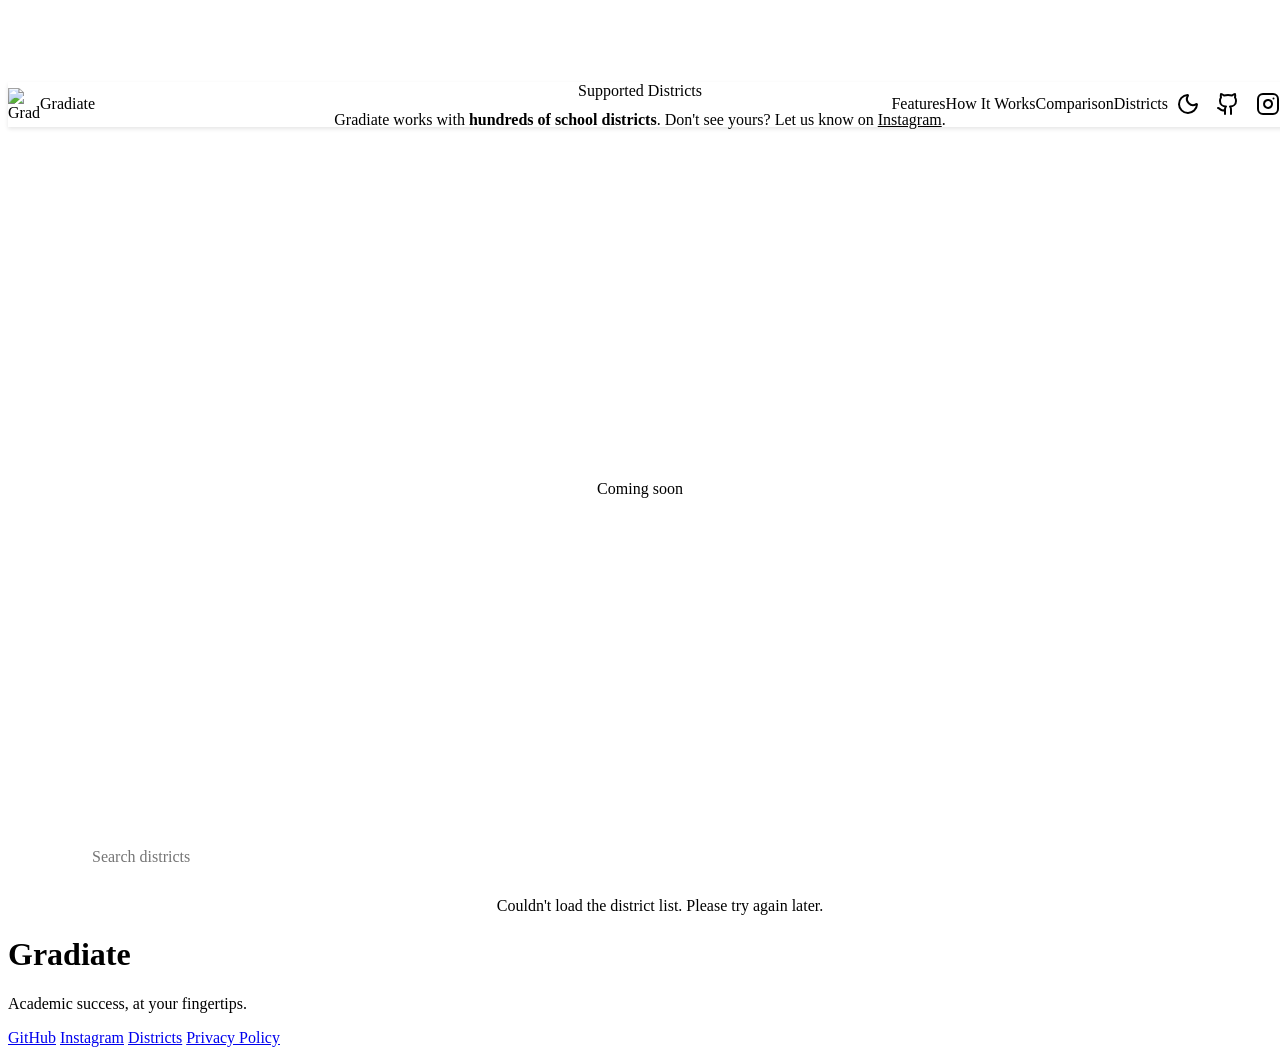
==== districts.html @ 1f0be995 "added districts page" ====
<!DOCTYPE html>
<html lang="en">

<head>
  <meta charset="UTF-8" />
  <meta name="viewport" content="width=device-width, initial-scale=1.0" />
  <title>Gradiate - Supported Districts</title>
  <meta name="description" content="Every school district Gradiate supports." />
  <!-- Core Styles -->
  <link rel="stylesheet" href="styles/variables.css" />
  <link rel="stylesheet" href="styles/base.css" />
  <!-- Component Styles -->
  <link rel="stylesheet" href="styles/navigation.css" />
  <link rel="stylesheet" href="styles/districts.css" />
  <link rel="stylesheet" href="styles/footer.css" />
  <!-- External Libraries -->
  <script src="scripts/main.js"></script>
  <script src="https://cdn.jsdelivr.net/npm/topojson-client@3/dist/topojson-client.min.js"></script>
  <script src="scripts/districts.js"></script>
  <script src="https://cdn.jsdelivr.net/npm/lucide@latest/dist/umd/lucide.min.js"></script>
  <link rel="shortcut icon" href="images/logo-rounded.png" type="image/x-icon" />
</head>

<body>
  <div class="container">
    <nav class="navbar">
      <div class="navbar__container">
        <a href="index.html" class="logo">
          <img src="images/logo-rounded.png" alt="Gradiate Logo" class="logo__image" />
          <h1 class="logo__text">Gradiate</h1>
        </a>
        <div class="nav-links">
          <a href="index.html#features" class="nav-links__link">Features</a>
          <a href="index.html#how-it-works" class="nav-links__link">How It Works</a>
          <a href="index.html#comparison" class="nav-links__link">Comparison</a>
          <a href="districts.html" class="nav-links__link">Districts</a>
          <div class="nav-buttons">
            <button id="theme-toggle" class="nav-button">
              <svg xmlns="http://www.w3.org/2000/svg" class="icon-sun" width="24" height="24" viewBox="0 0 24 24" fill="none" stroke="currentColor" stroke-width="2" stroke-linecap="round" stroke-linejoin="round" class="lucide lucide-sun-icon lucide-sun"><circle cx="12" cy="12" r="4"/><path d="M12 2v2"/><path d="M12 20v2"/><path d="m4.93 4.93 1.41 1.41"/><path d="m17.66 17.66 1.41 1.41"/><path d="M2 12h2"/><path d="M20 12h2"/><path d="m6.34 17.66-1.41 1.41"/><path d="m19.07 4.93-1.41 1.41"/></svg>
              <svg xmlns="http://www.w3.org/2000/svg" class="icon-moon" width="24" height="24" viewBox="0 0 24 24" fill="none" stroke="currentColor" stroke-width="2" stroke-linecap="round" stroke-linejoin="round" class="lucide lucide-moon-icon lucide-moon"><path d="M20.985 12.486a9 9 0 1 1-9.473-9.472c.405-.022.617.46.402.803a6 6 0 0 0 8.268 8.268c.344-.215.825-.004.803.401"/></svg>
            </button>
            <a href="https://github.com/ruskcoder/" class="nav-button" title="github" target="_blank">
              <svg xmlns="http://www.w3.org/2000/svg" width="24" height="24" viewBox="0 0 24 24" fill="none" stroke="currentColor" stroke-width="2" stroke-linecap="round" stroke-linejoin="round" class="lucide lucide-github-icon lucide-github"><path d="M15 22v-4a4.8 4.8 0 0 0-1-3.5c3 0 6-2 6-5.5.08-1.25-.27-2.48-1-3.5.28-1.15.28-2.35 0-3.5 0 0-1 0-3 1.5-2.64-.5-5.36-.5-8 0C6 2 5 2 5 2c-.3 1.15-.3 2.35 0 3.5A5.403 5.403 0 0 0 4 9c0 3.5 3 5.5 6 5.5-.39.49-.68 1.05-.85 1.65-.17.6-.22 1.23-.15 1.85v4"/><path d="M9 18c-4.51 2-5-2-7-2"/></svg>
            </a>
            <a href="https://www.instagram.com/gradexis.app/" class="nav-button" title="instagram" target="_blank">
              <svg xmlns="http://www.w3.org/2000/svg" width="24" height="24" viewBox="0 0 24 24" fill="none" stroke="currentColor" stroke-width="2" stroke-linecap="round" stroke-linejoin="round" class="lucide lucide-instagram-icon lucide-instagram"><rect width="20" height="20" x="2" y="2" rx="5" ry="5"/><path d="M16 11.37A4 4 0 1 1 12.63 8 4 4 0 0 1 16 11.37z"/><line x1="17.5" x2="17.51" y1="6.5" y2="6.5"/></svg>
            </a>
          </div>
        </div>
      </div>
    </nav>

    <main class="districts">
      <header class="districts__header">
        <h1 class="districts__heading">Supported Districts</h1>
        <p class="districts__subheading">
          Gradiate works with <strong><span id="district-count">hundreds of</span> school districts</strong>.
          Don't see yours? Let us know on
          <a href="https://www.instagram.com/gradiate.app/" target="_blank">Instagram</a>.
        </p>
      </header>

      <!-- Choropleth placeholder: per-state data isn't available yet, so every state is drawn gray. -->
      <section class="districts-map" aria-label="Map of districts by state">
        <svg class="districts-map__svg" id="districts-map" viewBox="0 0 975 610" role="img"
          aria-label="Map of the United States. District counts by state are coming soon."></svg>
        <div class="districts-map__overlay">
          <span class="districts-map__badge"><i data-lucide="map"></i> Coming soon</span>
        </div>
      </section>

      <section class="districts-list" aria-label="All supported districts">
        <div class="districts-list__toolbar">
          <label class="districts-search">
            <i data-lucide="search"></i>
            <input type="search" id="district-search" class="districts-search__input"
              placeholder="Search districts" autocomplete="off" aria-label="Search districts" />
          </label>
          <span class="districts-list__results" id="district-results" aria-live="polite"></span>
        </div>

        <ul class="districts-list__grid" id="district-list">
          <li class="districts-list__status">Loading districts…</li>
        </ul>
      </section>
    </main>

    <footer class="footer">
      <div class="footer__content">
        <h1 class="footer__brand">Gradiate</h1>
        <p class="footer__tagline">Academic success, at your fingertips.</p>
      </div>
      <div class="footer__links">
        <a href="https://github.com/ruskcoder/gradiate" class="footer__link">GitHub</a>
        <a href="https://www.instagram.com/gradiate.app/" class="footer__link">Instagram</a>
        <a href="/districts.html" class="footer__link">Districts</a>
        <a href="/privacy-policy.html" class="footer__link">Privacy Policy</a>
      </div>
    </footer>
  </div>
</body>

</html>
---- styles/navigation.css ----
/* ============================================
   NAVIGATION STYLES
   ============================================ */

.navbar {
  width: 100%;
  position: fixed;
  z-index: var(--z-index-fixed);
  border-top: 7px solid var(--theme-primary);
}

.navbar__container {
  padding: var(--spacing-md);
  width: 100%;
  display: flex;
  justify-content: space-between;
  align-items: center;
  background-color: var(--background-page);
  box-shadow: 0 2px 4px rgba(0, 0, 0, 0.1);
}

/* ============================================
   LOGO
   ============================================ */

.logo {
  display: flex;
  align-items: center;
  gap: var(--spacing-sm);
  text-decoration: none;
  color: inherit;
}

.logo__image {
  width: 2rem;
  height: 2rem;
  color: var(--color-blue-600);
}

.logo__text {
  font-size: var(--font-size-2xl);
  font-weight: var(--font-weight-bold);
}

/* ============================================
   NAV LINKS
   ============================================ */

.nav-links {
  display: flex;
  align-items: center;
  gap: var(--spacing-lg);
}

.nav-links__link {
  text-decoration: none;
  background: none;
  border: none;
  color: var(--color-text-secondary);
  cursor: pointer;
  font-size: var(--font-size-base);
  transition: color var(--transition-base);
}

.nav-links__link:hover {
  color: var(--theme-secondary);
}

@media (max-width: 800px) {
  .nav-links__link {
    display: none;
  }
}

/* ============================================
   NAV BUTTONS (THEME TOGGLE, SOCIAL)
   ============================================ */

.nav-buttons {
  display: flex;
  align-items: center;
  gap: var(--spacing-sm);
}

.nav-button {
  text-decoration: none;
  background: none;
  border: none;
  cursor: pointer;
  border-radius: var(--border-radius-sm);
  background-color: var(--color-surface-secondary);
  color: var(--color-text-primary);
  height: 2.5rem;
  width: 2.5rem;
  display: flex;
  align-items: center;
  justify-content: center;
  transition: background-color var(--transition-base);
}

.nav-button svg {
  width: 1.5rem;
  height: 1.5rem;
}

@media (max-width: 550px) {
  .nav-buttons {
    gap: var(--spacing-xs);
  }

  .nav-button {
    height: 2rem;
    width: 2rem;
  }

  .nav-button svg {
    width: 1.125rem;
    height: 1.125rem;
  }
}

.nav-button:hover {
  background-color: var(--color-surface-tertiary);
}

.nav-button--dark-mode {
  color: var(--color-surface-secondary);
  background-color: var(--color-dark-gray);
}

.nav-button--dark-mode:hover {
  background-color: var(--color-surface-tertiary);
}

/* ============================================
   THEME TOGGLE ICON VISIBILITY
   ============================================ */

.icon-sun {
  display: none;
}

.icon-moon {
  display: block;
}

.dark .icon-sun {
  display: block;
}

.dark .icon-moon {
  display: none;
}
---- styles/districts.css ----
/* ============================================
   DISTRICTS PAGE
   ============================================ */

.districts {
  margin-top: 82px;
  padding: var(--spacing-2xl) var(--spacing-md) var(--spacing-3xl);
  max-width: 1100px;
  margin-left: auto;
  margin-right: auto;
  min-height: 80vh;
}

.districts__header {
  text-align: center;
  margin-bottom: var(--spacing-xl);
}

.districts__heading {
  font-size: var(--font-size-4xl);
  font-weight: var(--font-weight-bold);
  line-height: var(--line-height-tight);
}

.districts__subheading {
  margin-top: var(--spacing-sm);
  font-size: var(--font-size-lg);
  line-height: var(--line-height-relaxed);
  color: var(--text-color-secondary);
}

.districts__subheading strong {
  color: var(--theme-secondary);
}

.districts__subheading a {
  color: var(--theme-secondary);
}

/* ============================================
   MAP (placeholder)
   ============================================ */

.districts-map {
  position: relative;
  background: var(--component-bg-secondary);
  border-radius: var(--border-radius-xl);
  padding: var(--spacing-lg);
  margin-bottom: var(--spacing-2xl);
}

.districts-map__svg {
  display: block;
  width: 100%;
  height: auto;
  aspect-ratio: 975 / 610;
}

.districts-map__state {
  fill: var(--color-surface-quaternary);
  transition: fill var(--transition-base);
}

.districts-map__state:hover {
  fill: var(--color-text-quaternary);
}

.districts-map__borders {
  fill: none;
  stroke: var(--component-bg-secondary);
  stroke-width: 1;
  stroke-linejoin: round;
  pointer-events: none;
}

.districts-map__overlay {
  position: absolute;
  inset: 0;
  display: flex;
  flex-direction: column;
  align-items: center;
  justify-content: center;
  gap: var(--spacing-sm);
  text-align: center;
  pointer-events: none;
}

.districts-map__badge {
  display: inline-flex;
  align-items: center;
  gap: var(--spacing-sm);
  padding: var(--spacing-sm) var(--spacing-lg);
  border-radius: var(--border-radius-full);
  background: var(--theme-secondary);
  color: var(--color-white);
  font-size: var(--font-size-xl);
  font-weight: var(--font-weight-bold);
}

.districts-map__badge svg {
  width: 1.25em;
  height: 1.25em;
}

.districts-map__note {
  padding: var(--spacing-xs) var(--spacing-md);
  border-radius: var(--border-radius-full);
  background: var(--background-page);
  color: var(--text-color-secondary);
  font-size: var(--font-size-sm);
}

/* ============================================
   LIST
   ============================================ */

.districts-list__toolbar {
  display: flex;
  align-items: center;
  gap: var(--spacing-md);
  margin-bottom: var(--spacing-lg);
}

.districts-search {
  flex: 1;
  display: flex;
  align-items: center;
  gap: var(--spacing-sm);
  padding: 0 var(--spacing-md);
  height: 3rem;
  border: 3px solid var(--theme-primary);
  border-radius: var(--border-radius-lg);
  color: var(--text-color-tertiary);
  transition: border-color var(--transition-base);
}

.districts-search:focus-within {
  border-color: var(--theme-secondary);
}

.districts-search svg {
  width: 1.25rem;
  height: 1.25rem;
  flex-shrink: 0;
}

.districts-search__input {
  flex: 1;
  min-width: 0;
  border: none;
  outline: none;
  background: none;
  font: inherit;
  font-size: var(--font-size-base);
  color: var(--text-color);
}

.districts-list__results {
  font-size: var(--font-size-sm);
  color: var(--text-color-tertiary);
  font-variant-numeric: tabular-nums;
  white-space: nowrap;
}

.districts-list__grid {
  list-style: none;
  display: grid;
  grid-template-columns: repeat(auto-fill, minmax(min(100%, 300px), 1fr));
  gap: var(--spacing-md);
}

.districts-list__status {
  grid-column: 1 / -1;
  padding: var(--spacing-2xl) 0;
  text-align: center;
  color: var(--text-color-tertiary);
}

.district-card {
  display: flex;
  flex-direction: column;
  gap: var(--spacing-sm);
  padding: var(--spacing-md) var(--spacing-lg);
  background: var(--component-bg-secondary);
  border-radius: var(--border-radius-md);
  min-width: 0;
}

.district-card[hidden],
.districts-list__status[hidden] {
  display: none;
}

.district-card__name {
  font-weight: var(--font-weight-semibold);
  line-height: var(--line-height-tight);
}

.district-card__tags {
  display: flex;
  flex-wrap: wrap;
  gap: var(--spacing-xs);
}

.district-card__tag {
  padding: 0.1rem var(--spacing-sm);
  border-radius: var(--border-radius-full);
  background: var(--theme-primary);
  color: var(--text-color);
  font-size: var(--font-size-xs);
  font-weight: var(--font-weight-semibold);
}

.district-card__tag--sso {
  background: var(--component-bg-tertiary);
  color: var(--text-color-secondary);
}

.district-card__link {
  margin-top: auto;
  font-size: var(--font-size-sm);
  color: var(--text-color-tertiary);
  text-decoration: none;
  overflow: hidden;
  text-overflow: ellipsis;
  white-space: nowrap;
}

.district-card__link:hover {
  color: var(--theme-secondary);
  text-decoration: underline;
}

/* ============================================
   RESPONSIVE
   ============================================ */

@media (max-width: 768px) {
  .districts {
    margin-top: 72px;
    padding: var(--spacing-xl) var(--spacing-md);
  }

  .districts__heading {
    font-size: var(--font-size-3xl);
  }

  .districts__subheading {
    font-size: var(--font-size-base);
  }

  .districts-map {
    padding: var(--spacing-sm);
  }

  .districts-map__badge {
    font-size: var(--font-size-base);
    padding: var(--spacing-xs) var(--spacing-md);
  }

  .districts-map__note {
    font-size: var(--font-size-xs);
  }
}
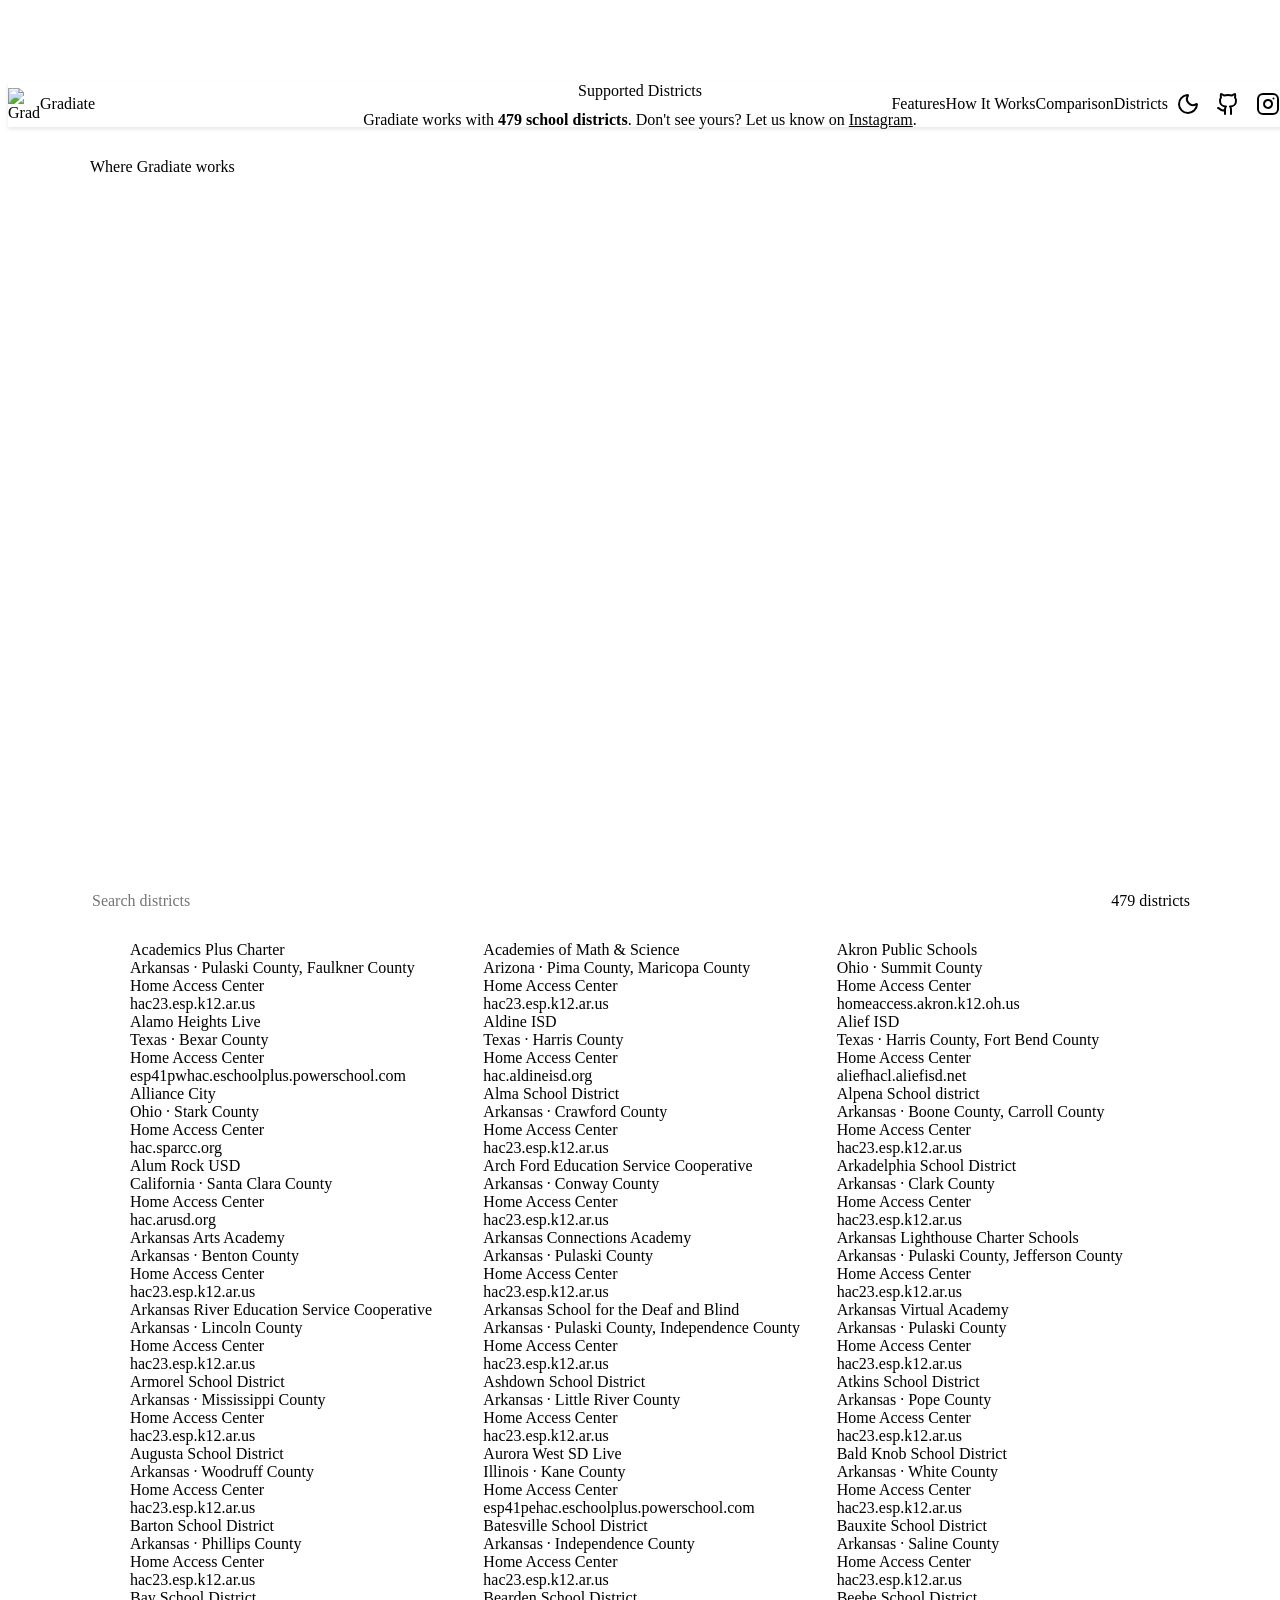
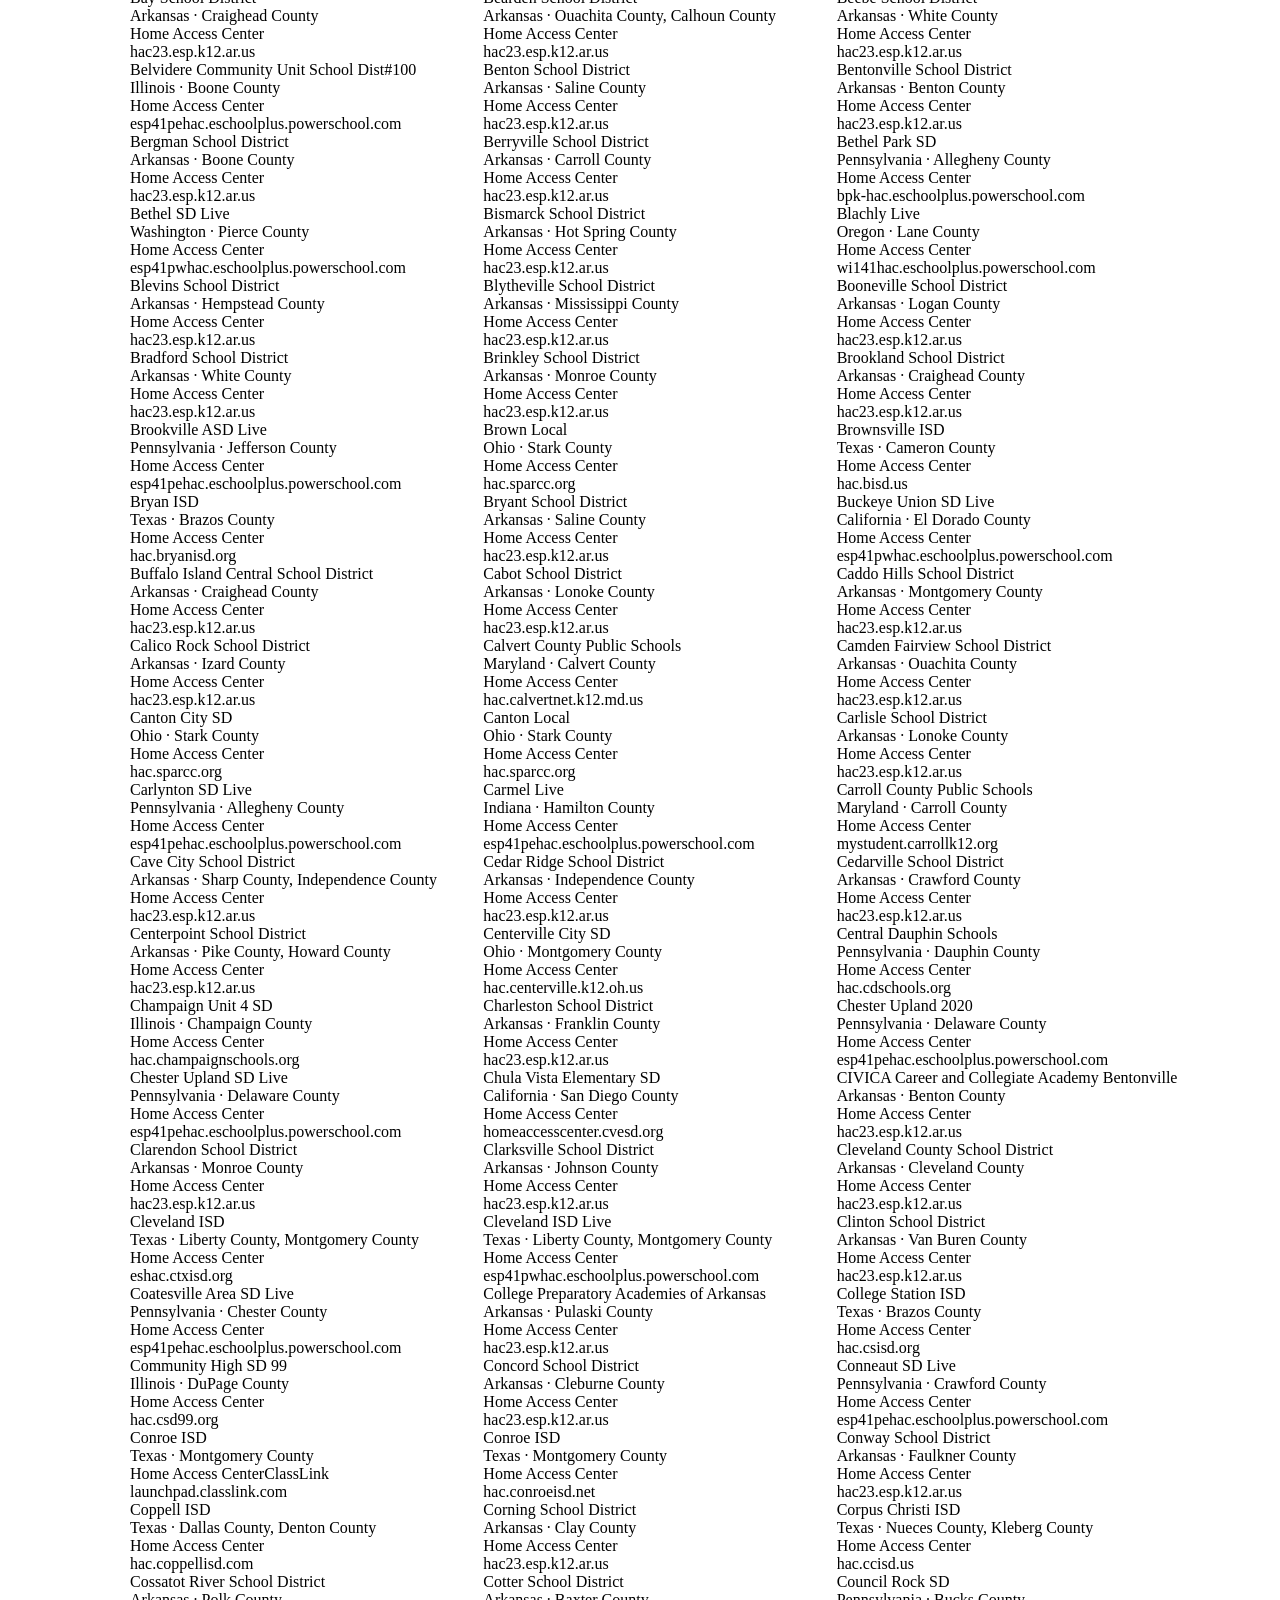
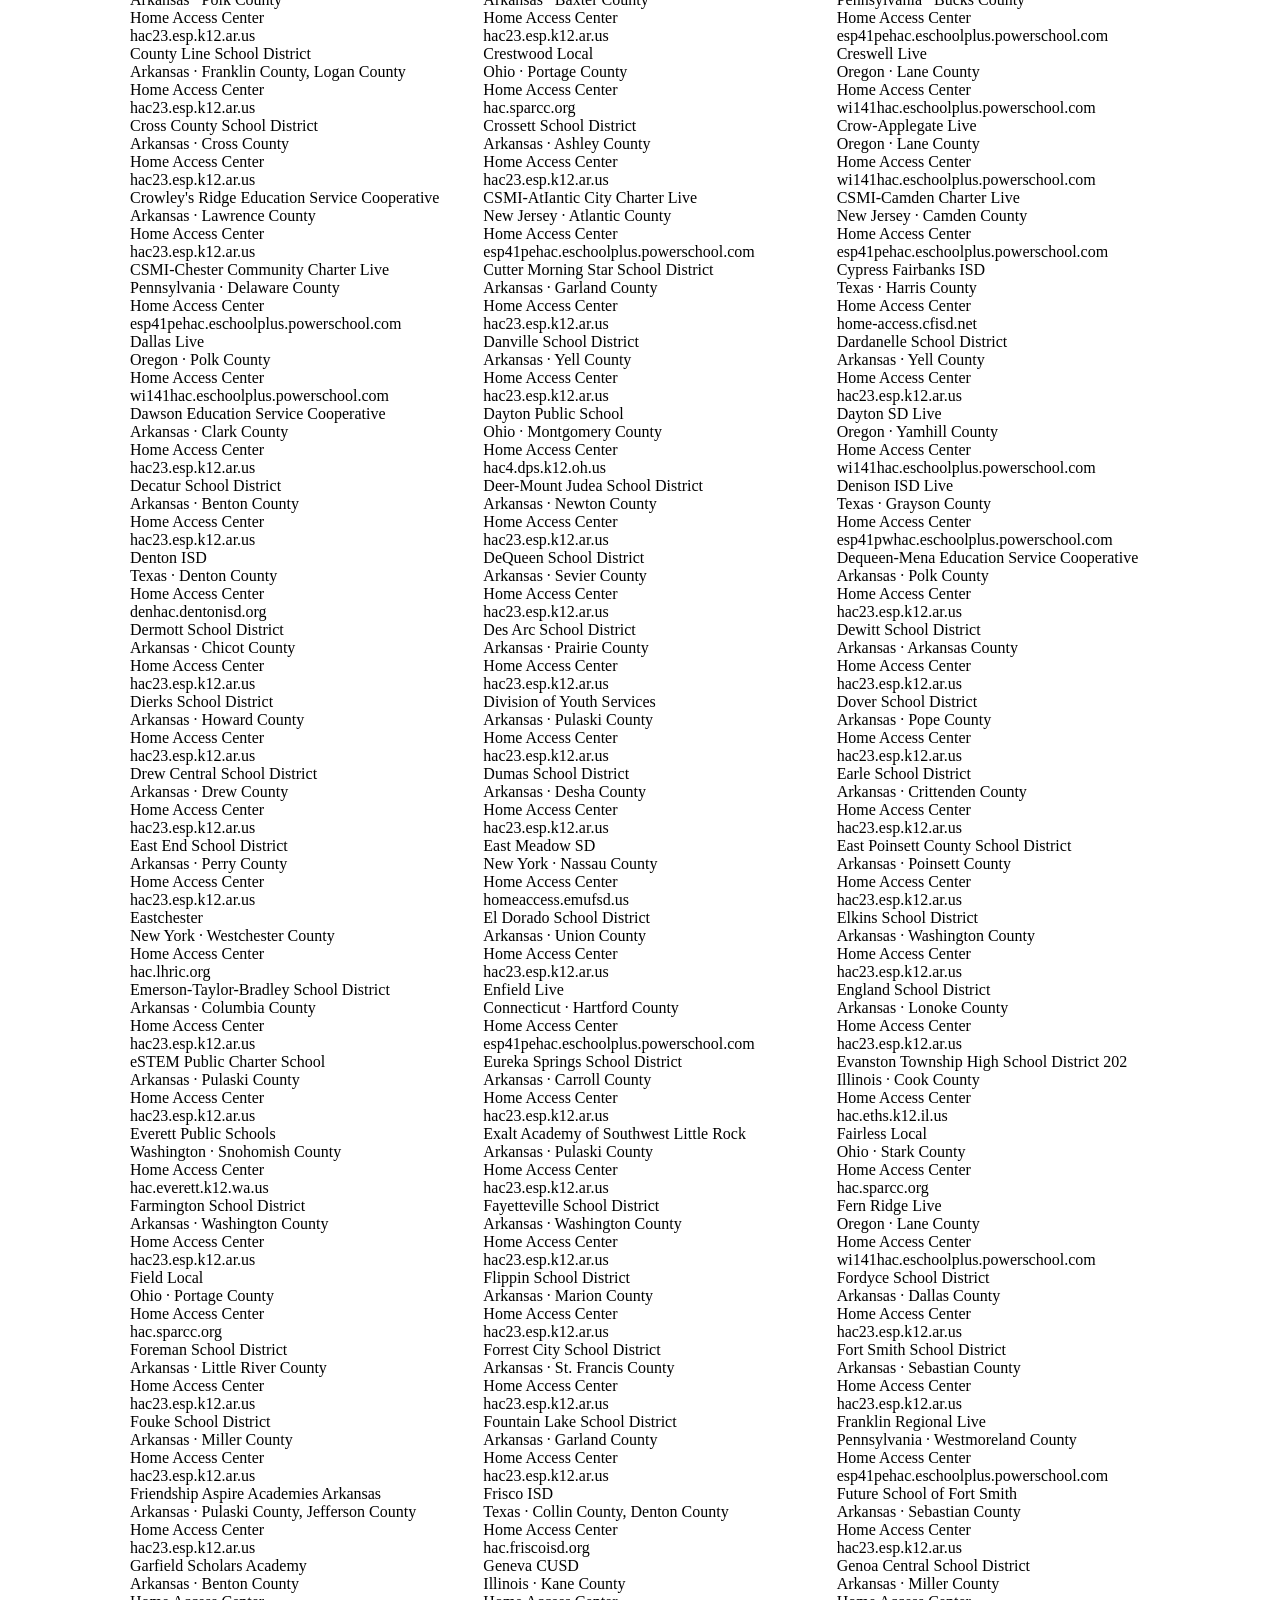
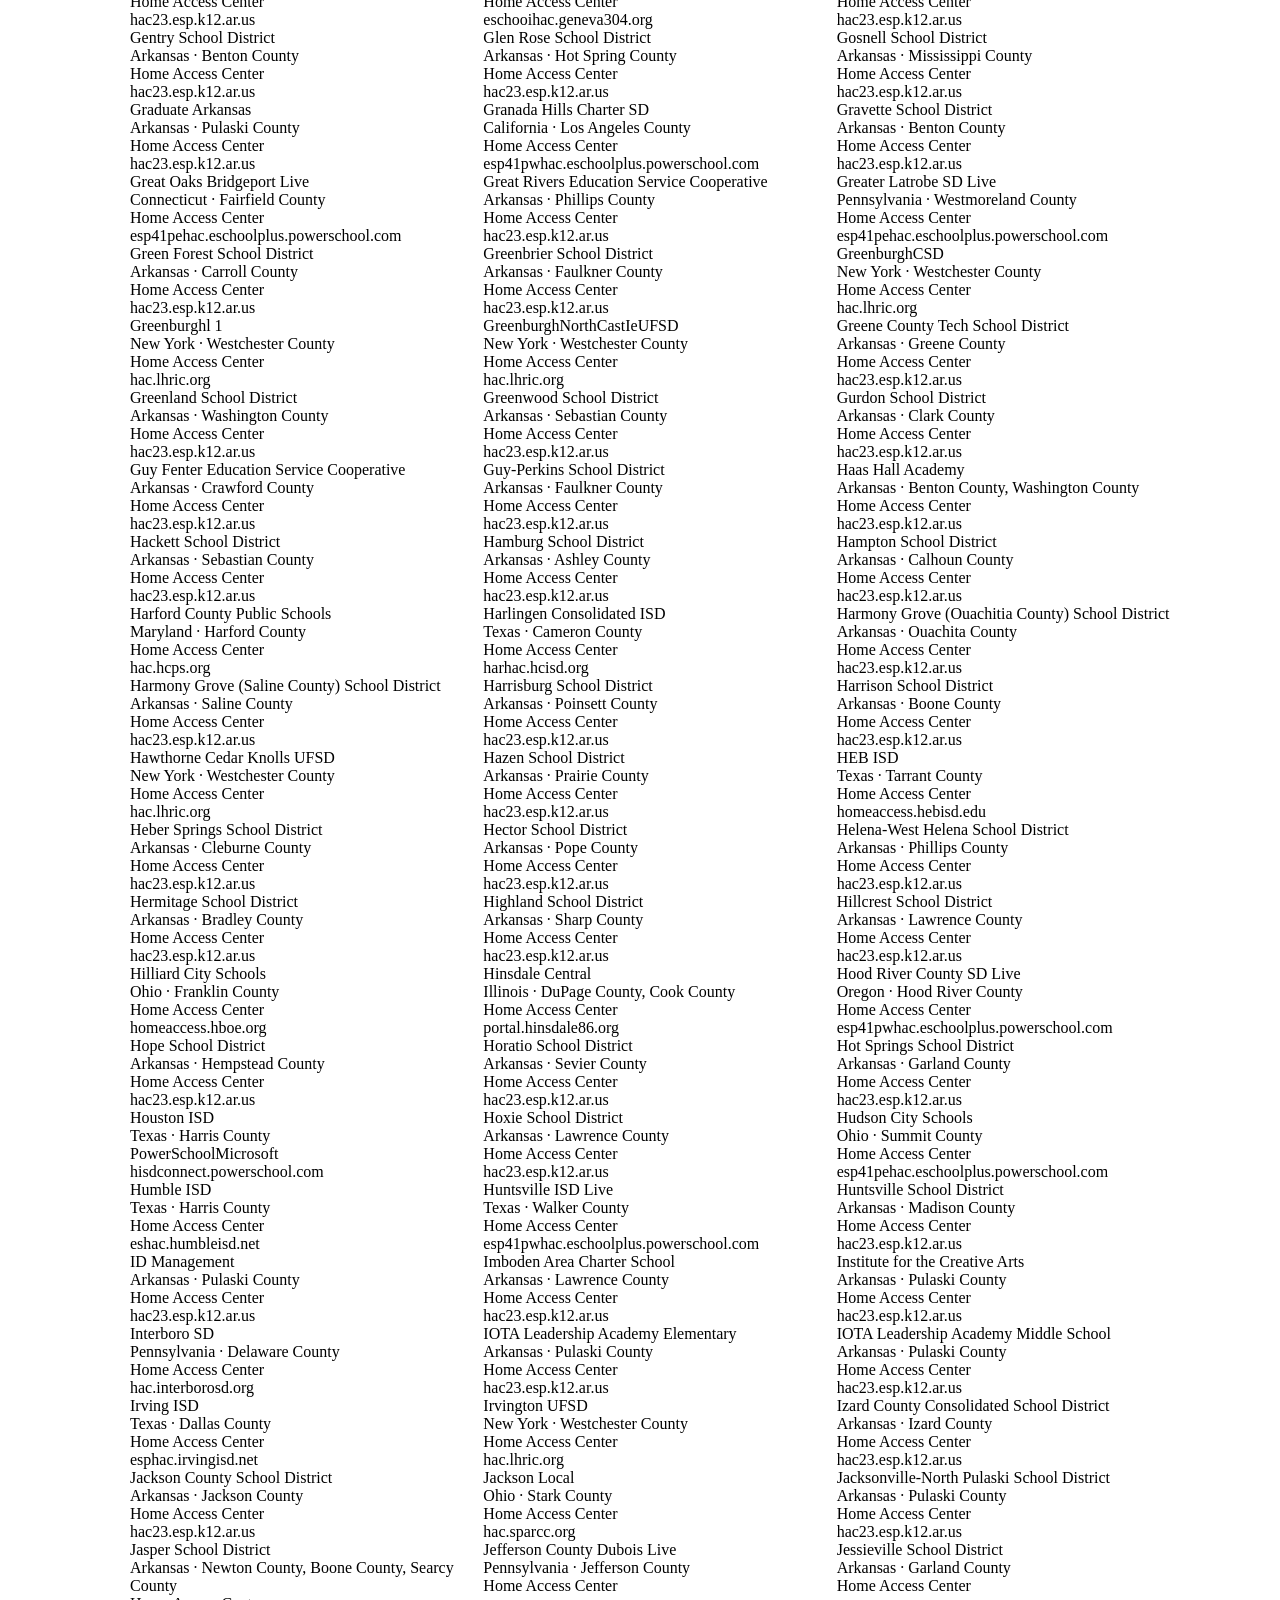
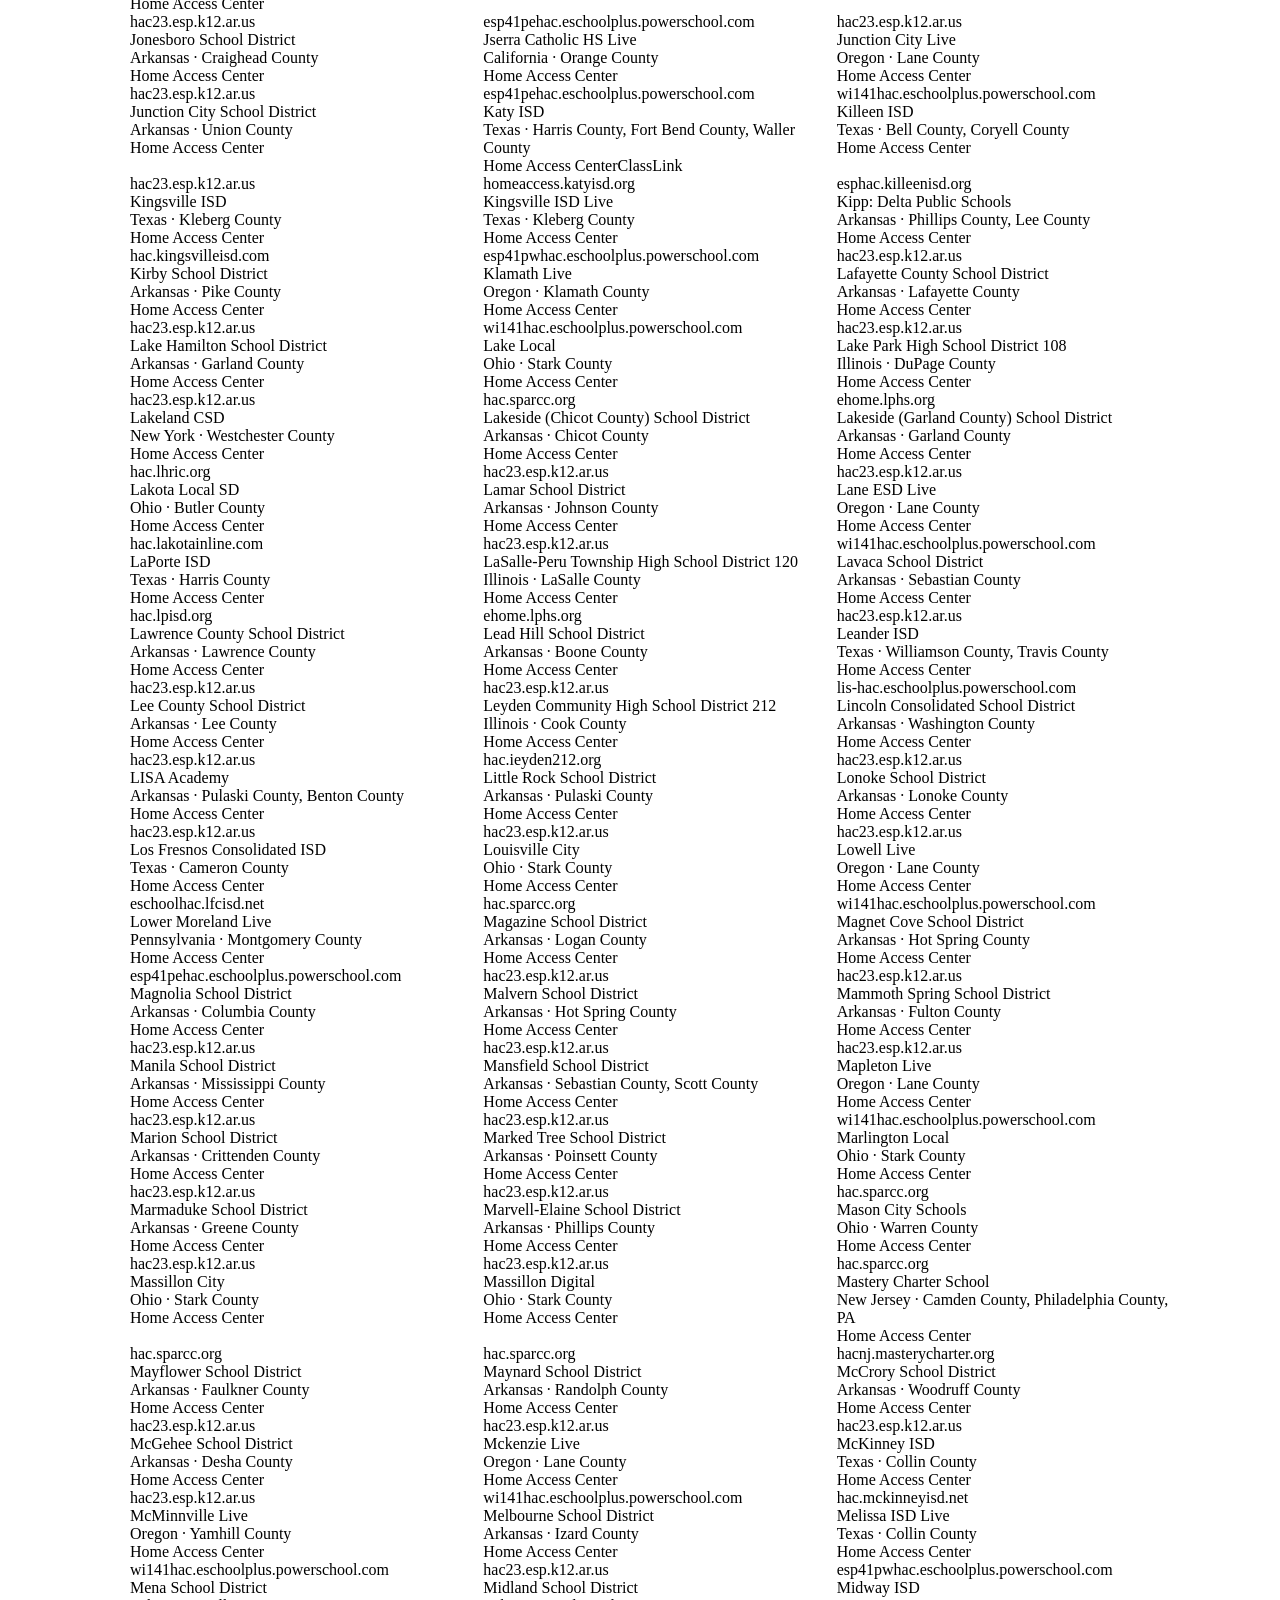
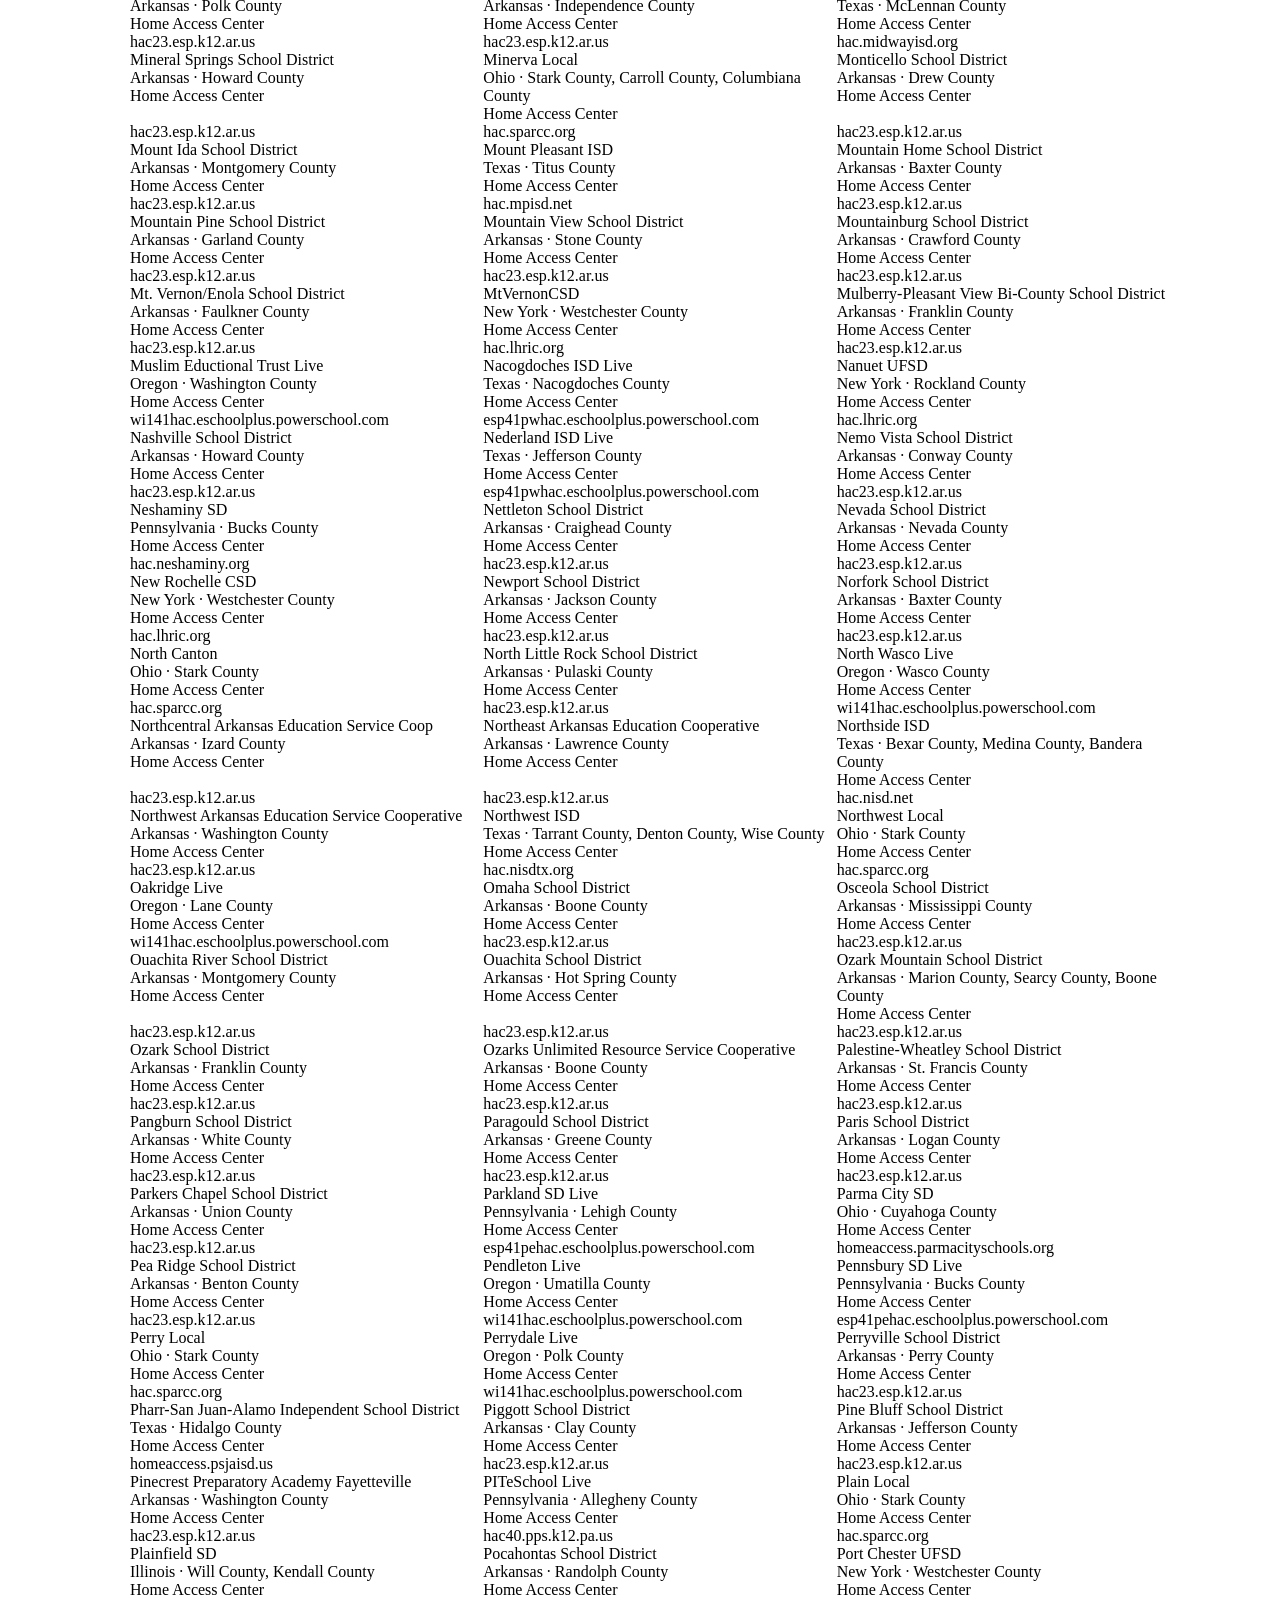
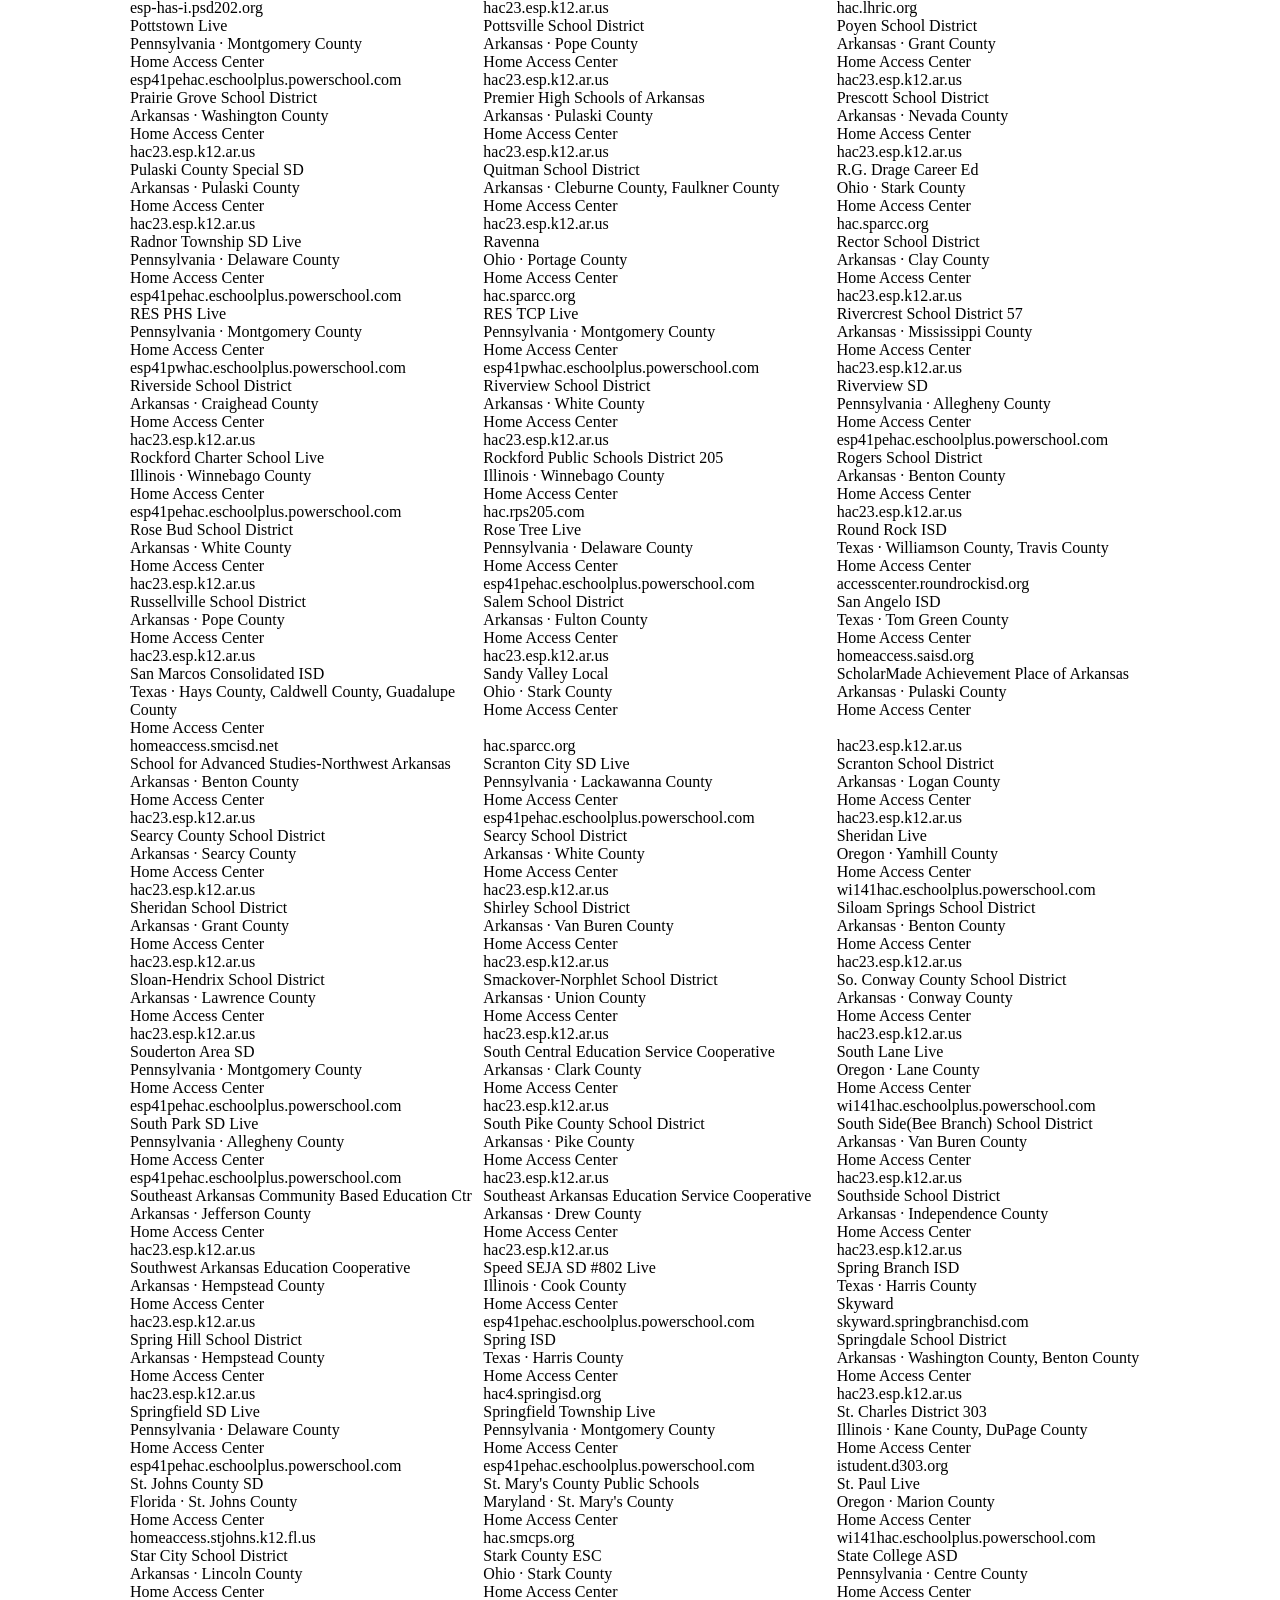
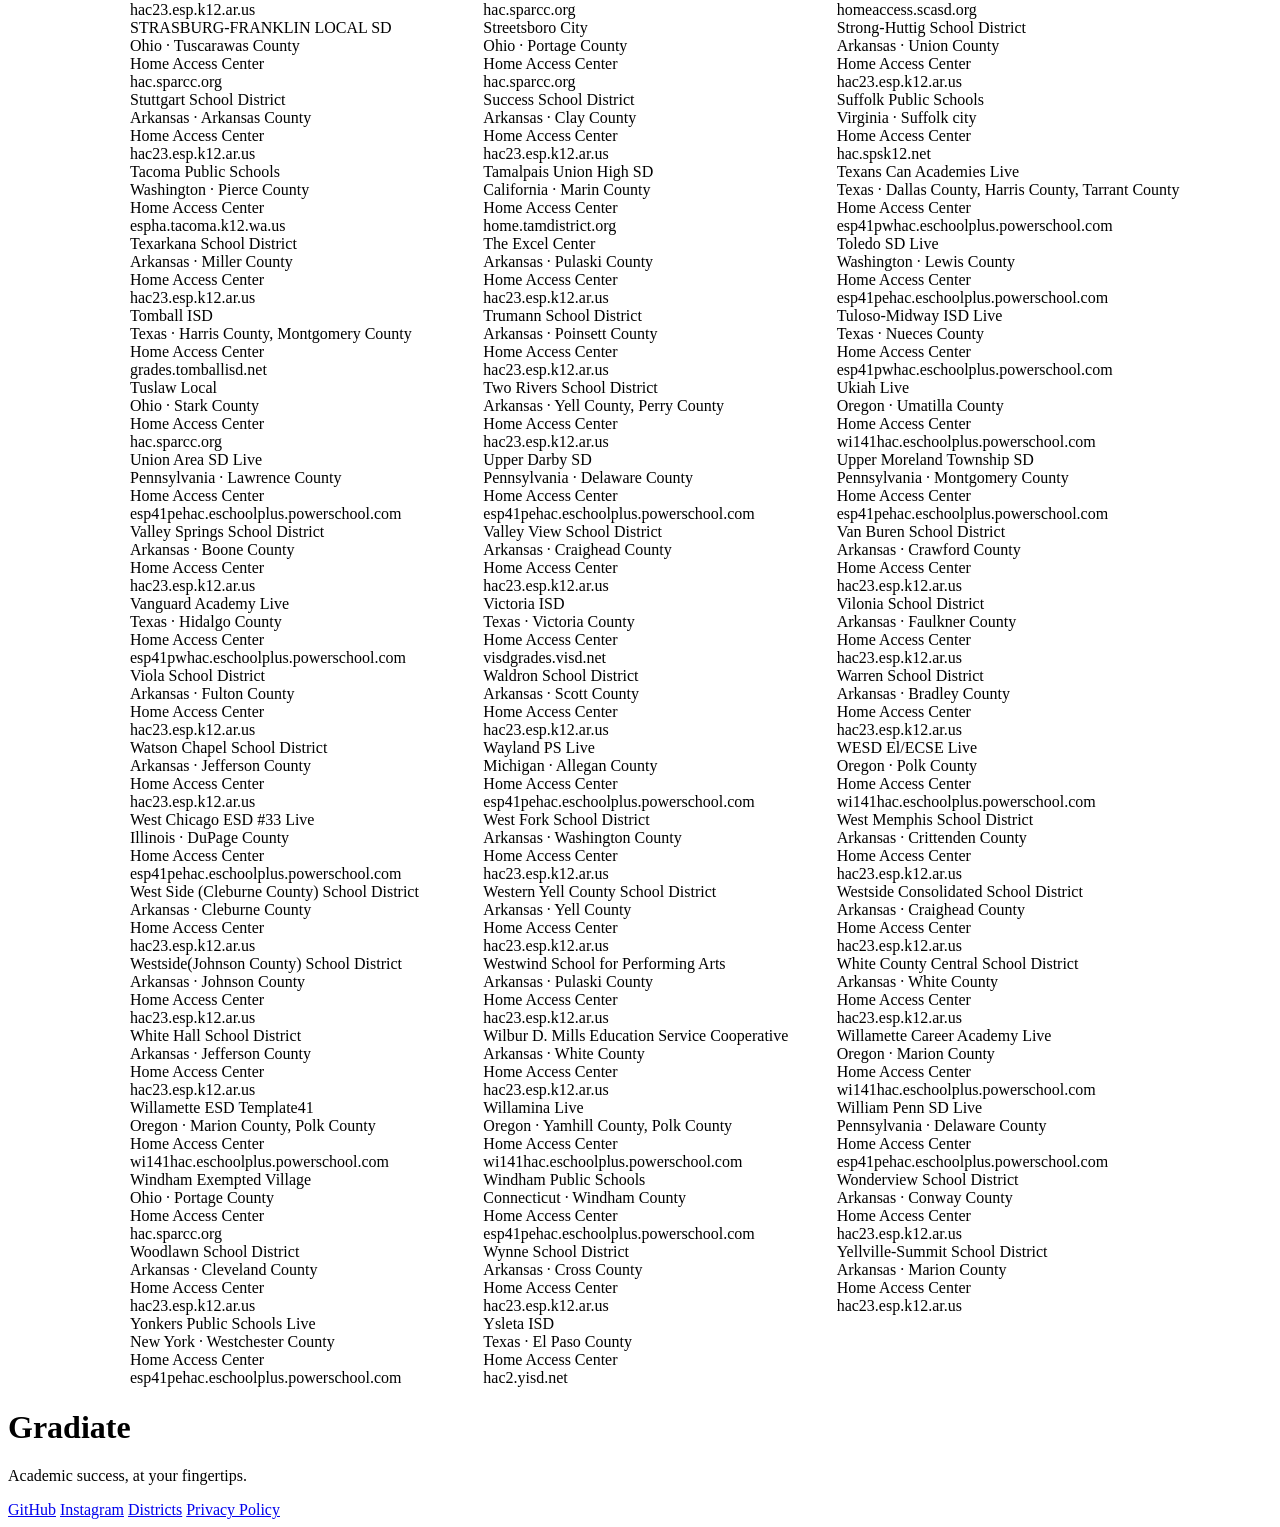
==== commit 31c7c84b: "updated map" ====
--- a/districts.html
+++ b/districts.html
@@ -60,10 +60,16 @@
         </p>
       </header>
 
-      <!-- Choropleth placeholder: per-state data isn't available yet, so every state is drawn gray. -->
-      <section class="districts-map" aria-label="Map of districts by state">
+      <!-- County choropleth. Falls back to gray states + "coming soon" when districts.json has no locations. -->
+      <section class="districts-map" aria-label="Map of supported districts by county">
+        <div class="districts-map__header">
+          <h2 class="districts-map__heading">Where Gradiate works</h2>
+          <span class="districts-map__summary" id="map-summary"></span>
+        </div>
         <svg class="districts-map__svg" id="districts-map" viewBox="0 0 975 610" role="img"
-          aria-label="Map of the United States. District counts by state are coming soon."></svg>
+          aria-label="Map of the United States shaded by how many supported districts serve each county."></svg>
+        <div class="districts-map__legend" id="map-legend"></div>
+        <div class="districts-map__tooltip" id="map-tooltip" hidden></div>
         <div class="districts-map__overlay">
           <span class="districts-map__badge"><i data-lucide="map"></i> Coming soon</span>
         </div>
--- a/styles/districts.css
+++ b/styles/districts.css
@@ -38,10 +38,17 @@
 }
 
 /* ============================================
-   MAP (placeholder)
+   MAP
    ============================================ */
 
 .districts-map {
+  /* County shades, lightest (1 district) to darkest (10+) */
+  --map-1: #cfe6fb;
+  --map-2: #9cd0fb;
+  --map-3: #5aa7e6;
+  --map-4: #3380be;
+  --map-5: #1a4f7c;
+
   position: relative;
   background: var(--component-bg-secondary);
   border-radius: var(--border-radius-xl);
@@ -49,6 +56,34 @@
   margin-bottom: var(--spacing-2xl);
 }
 
+html.dark .districts-map {
+  /* Reversed on dark backgrounds so busier counties glow brighter */
+  --map-1: #1f4566;
+  --map-2: #1e659e;
+  --map-3: #3380be;
+  --map-4: #6fb3ee;
+  --map-5: #b9ddfc;
+}
+
+.districts-map__header {
+  display: flex;
+  flex-wrap: wrap;
+  align-items: baseline;
+  justify-content: space-between;
+  gap: var(--spacing-xs) var(--spacing-md);
+  margin-bottom: var(--spacing-md);
+}
+
+.districts-map__heading {
+  font-size: var(--font-size-xl);
+  font-weight: var(--font-weight-semibold);
+}
+
+.districts-map__summary {
+  font-size: var(--font-size-sm);
+  color: var(--text-color-tertiary);
+}
+
 .districts-map__svg {
   display: block;
   width: 100%;
@@ -57,13 +92,29 @@
 }
 
 .districts-map__state {
+  fill: var(--component-bg-tertiary);
+}
+
+.districts-map--pending .districts-map__state {
   fill: var(--color-surface-quaternary);
-  transition: fill var(--transition-base);
-}
-
-.districts-map__state:hover {
-  fill: var(--color-text-quaternary);
-}
+}
+
+.districts-map__county {
+  stroke: var(--component-bg-secondary);
+  stroke-width: 0.5;
+  cursor: pointer;
+  transition: opacity var(--transition-base);
+}
+
+.districts-map__county:hover {
+  opacity: 0.7;
+}
+
+.districts-map [data-bucket="1"] { fill: var(--map-1); background: var(--map-1); }
+.districts-map [data-bucket="2"] { fill: var(--map-2); background: var(--map-2); }
+.districts-map [data-bucket="3"] { fill: var(--map-3); background: var(--map-3); }
+.districts-map [data-bucket="4"] { fill: var(--map-4); background: var(--map-4); }
+.districts-map [data-bucket="5"] { fill: var(--map-5); background: var(--map-5); }
 
 .districts-map__borders {
   fill: none;
@@ -73,16 +124,77 @@
   pointer-events: none;
 }
 
+.districts-map__legend {
+  display: flex;
+  flex-wrap: wrap;
+  align-items: center;
+  gap: var(--spacing-xs) var(--spacing-md);
+  margin-top: var(--spacing-md);
+  font-size: var(--font-size-sm);
+  color: var(--text-color-secondary);
+}
+
+.districts-map__legend:empty {
+  display: none;
+}
+
+.districts-map__legend-title {
+  font-weight: var(--font-weight-semibold);
+  margin-right: var(--spacing-xs);
+}
+
+.districts-map__legend-item {
+  display: inline-flex;
+  align-items: center;
+  gap: var(--spacing-xs);
+  font-variant-numeric: tabular-nums;
+}
+
+.districts-map__swatch {
+  width: 0.9rem;
+  height: 0.9rem;
+  border-radius: 0.25rem;
+}
+
+.districts-map__tooltip {
+  position: absolute;
+  z-index: 1;
+  transform: translate(-50%, calc(-100% - 12px));
+  display: flex;
+  flex-direction: column;
+  padding: var(--spacing-xs) var(--spacing-sm);
+  border-radius: var(--border-radius-sm);
+  background: var(--background-page);
+  box-shadow: var(--shadow-lg);
+  font-size: var(--font-size-sm);
+  color: var(--text-color-secondary);
+  white-space: nowrap;
+  pointer-events: none;
+}
+
+.districts-map__tooltip[hidden] {
+  display: none;
+}
+
+.districts-map__tooltip strong {
+  color: var(--text-color);
+}
+
+/* "Coming soon" only while districts.json has no location data */
 .districts-map__overlay {
   position: absolute;
   inset: 0;
-  display: flex;
+  display: none;
   flex-direction: column;
   align-items: center;
   justify-content: center;
   gap: var(--spacing-sm);
   text-align: center;
   pointer-events: none;
+}
+
+.districts-map--pending .districts-map__overlay {
+  display: flex;
 }
 
 .districts-map__badge {
@@ -100,14 +212,6 @@
 .districts-map__badge svg {
   width: 1.25em;
   height: 1.25em;
-}
-
-.districts-map__note {
-  padding: var(--spacing-xs) var(--spacing-md);
-  border-radius: var(--border-radius-full);
-  background: var(--background-page);
-  color: var(--text-color-secondary);
-  font-size: var(--font-size-sm);
 }
 
 /* ============================================
@@ -196,6 +300,12 @@
   line-height: var(--line-height-tight);
 }
 
+.district-card__location {
+  margin-top: calc(-1 * var(--spacing-xs));
+  font-size: var(--font-size-sm);
+  color: var(--text-color-secondary);
+}
+
 .district-card__tags {
   display: flex;
   flex-wrap: wrap;
@@ -253,12 +363,16 @@
     padding: var(--spacing-sm);
   }
 
+  .districts-map__heading {
+    font-size: var(--font-size-base);
+  }
+
+  .districts-map__legend {
+    font-size: var(--font-size-xs);
+  }
+
   .districts-map__badge {
     font-size: var(--font-size-base);
     padding: var(--spacing-xs) var(--spacing-md);
   }
-
-  .districts-map__note {
-    font-size: var(--font-size-xs);
-  }
-}
+}
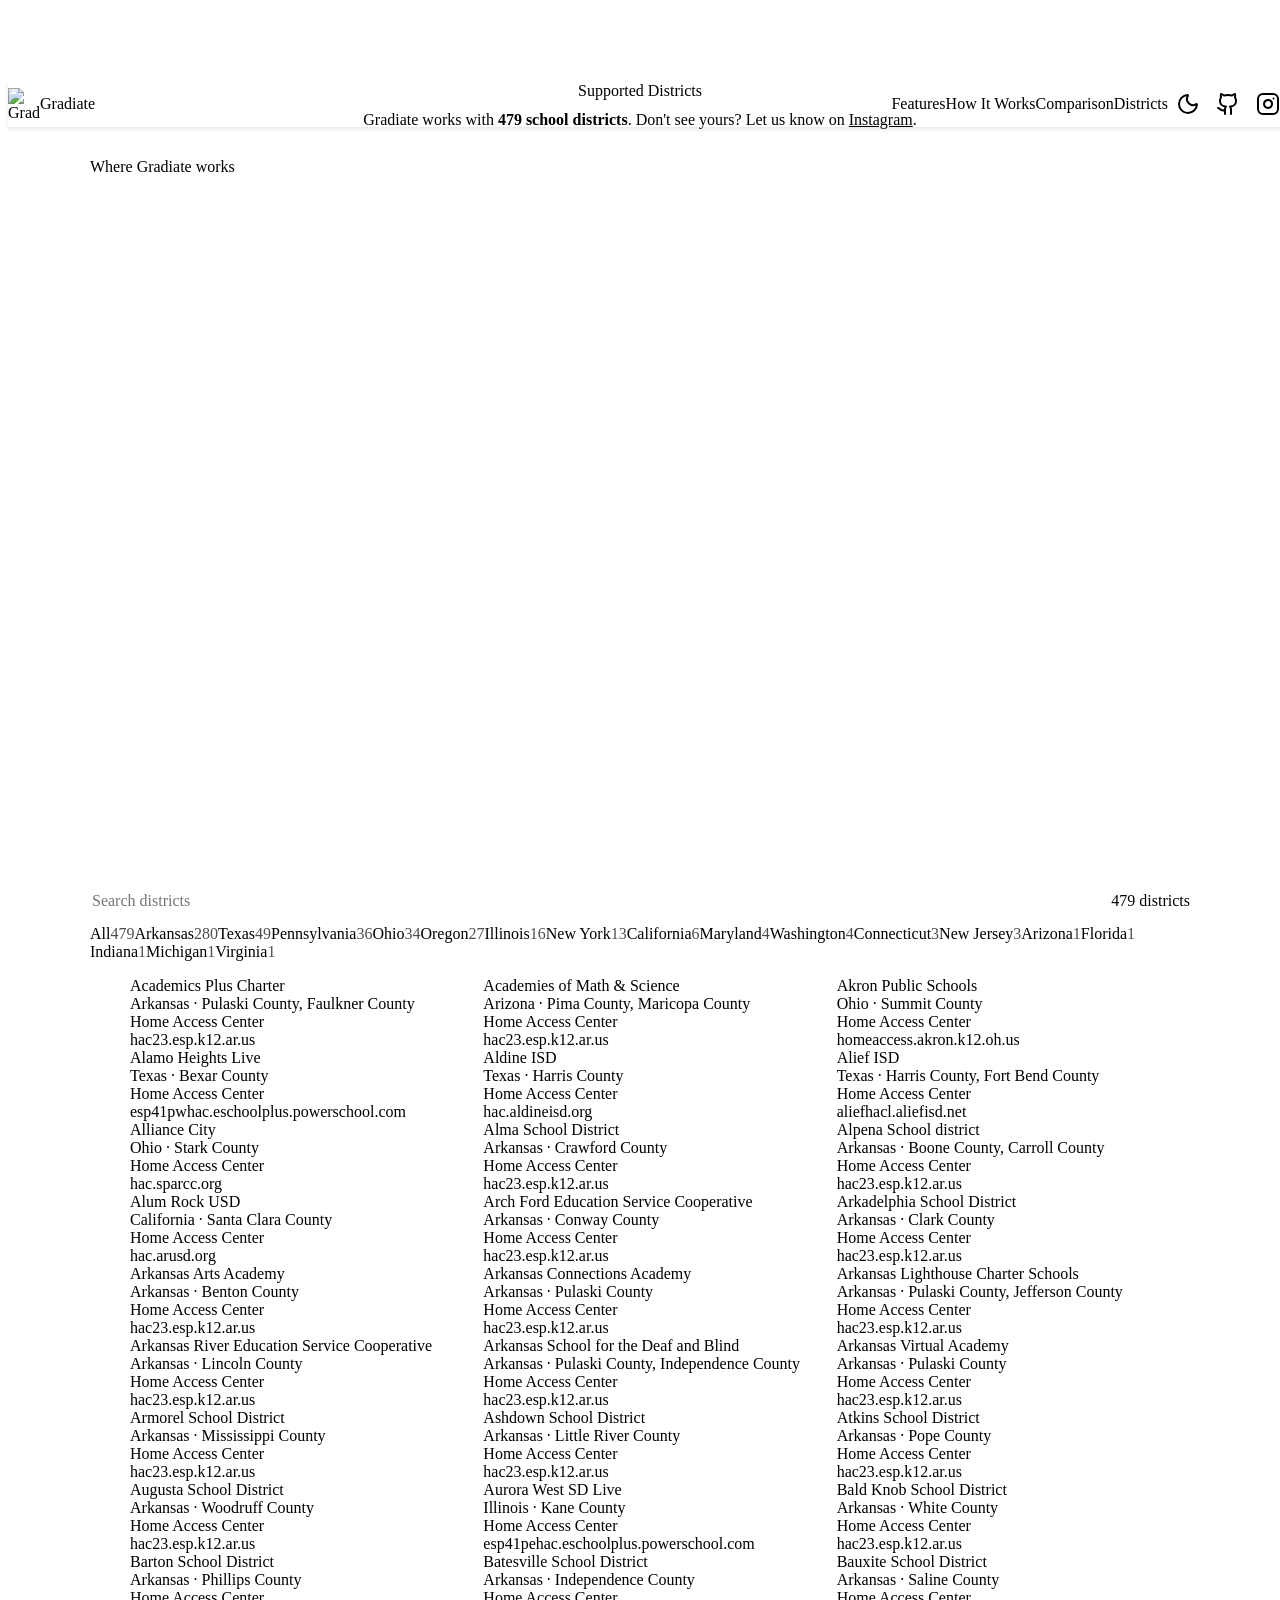
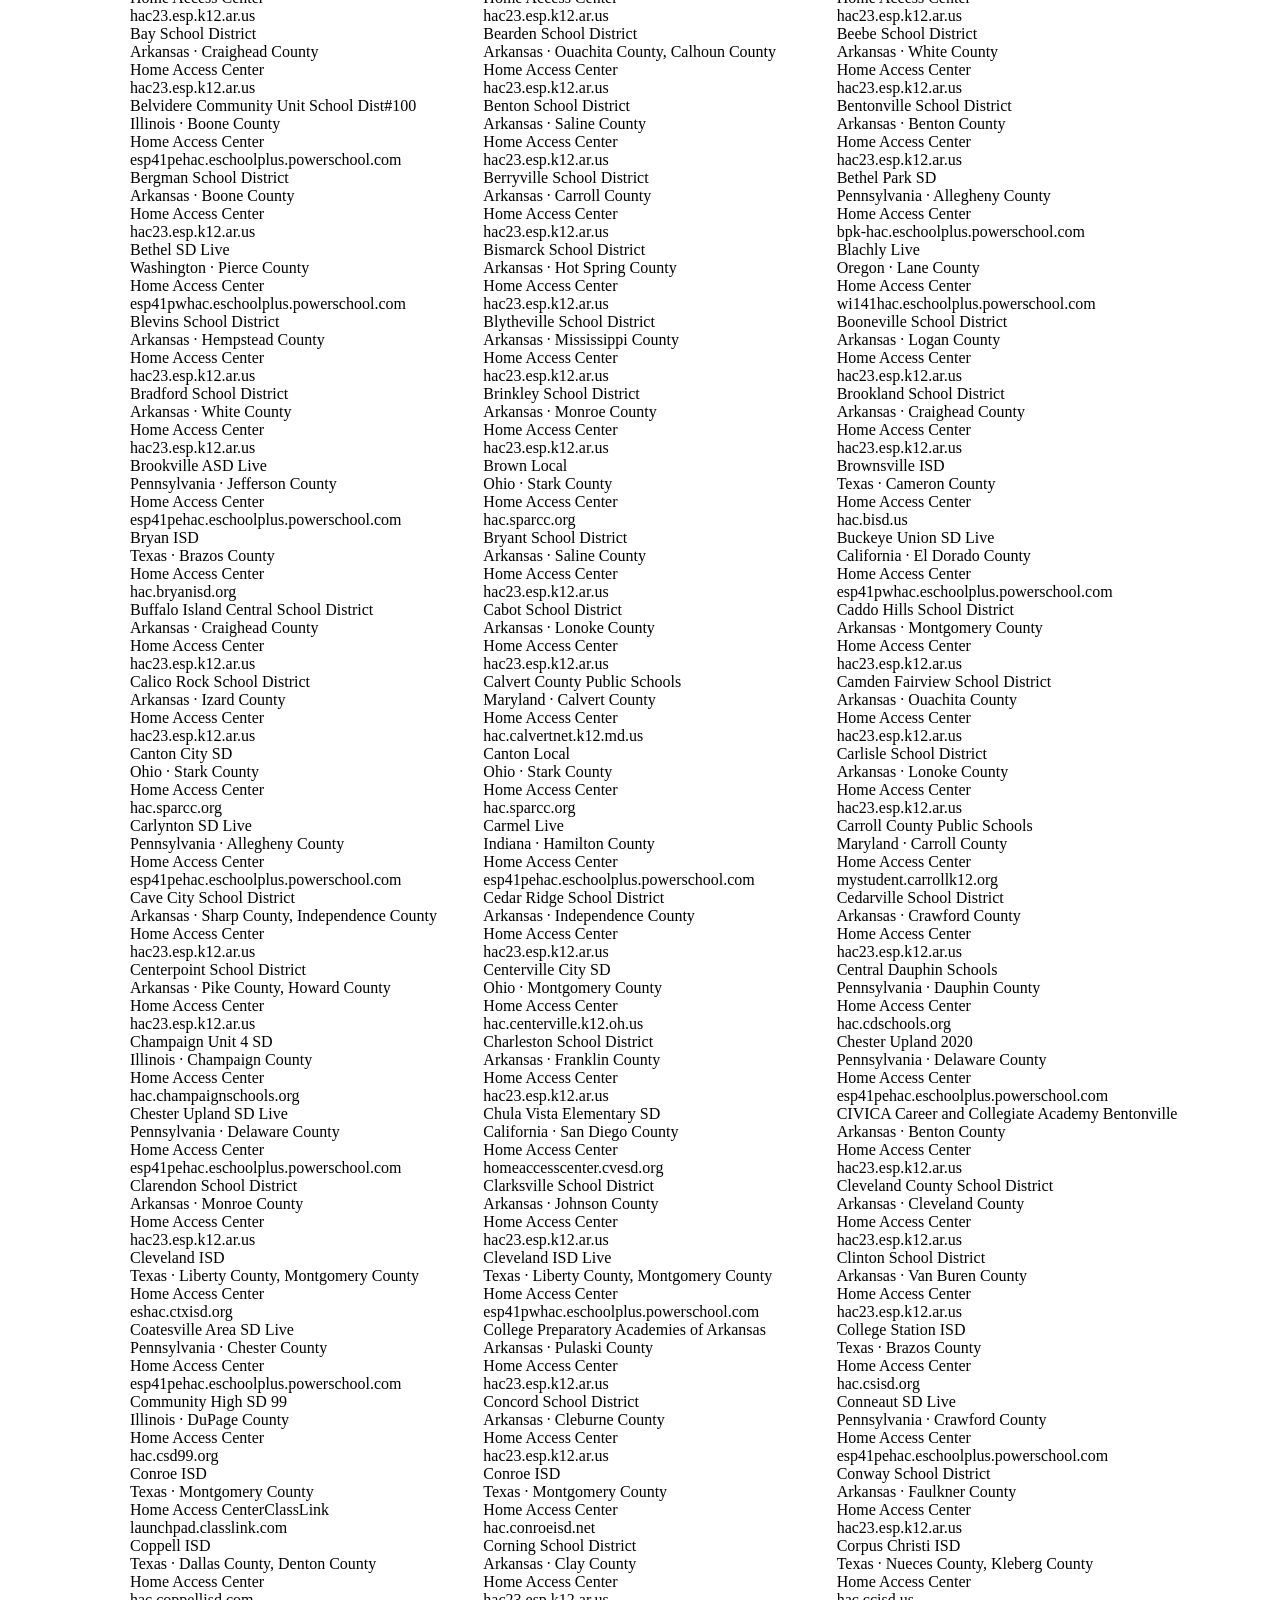
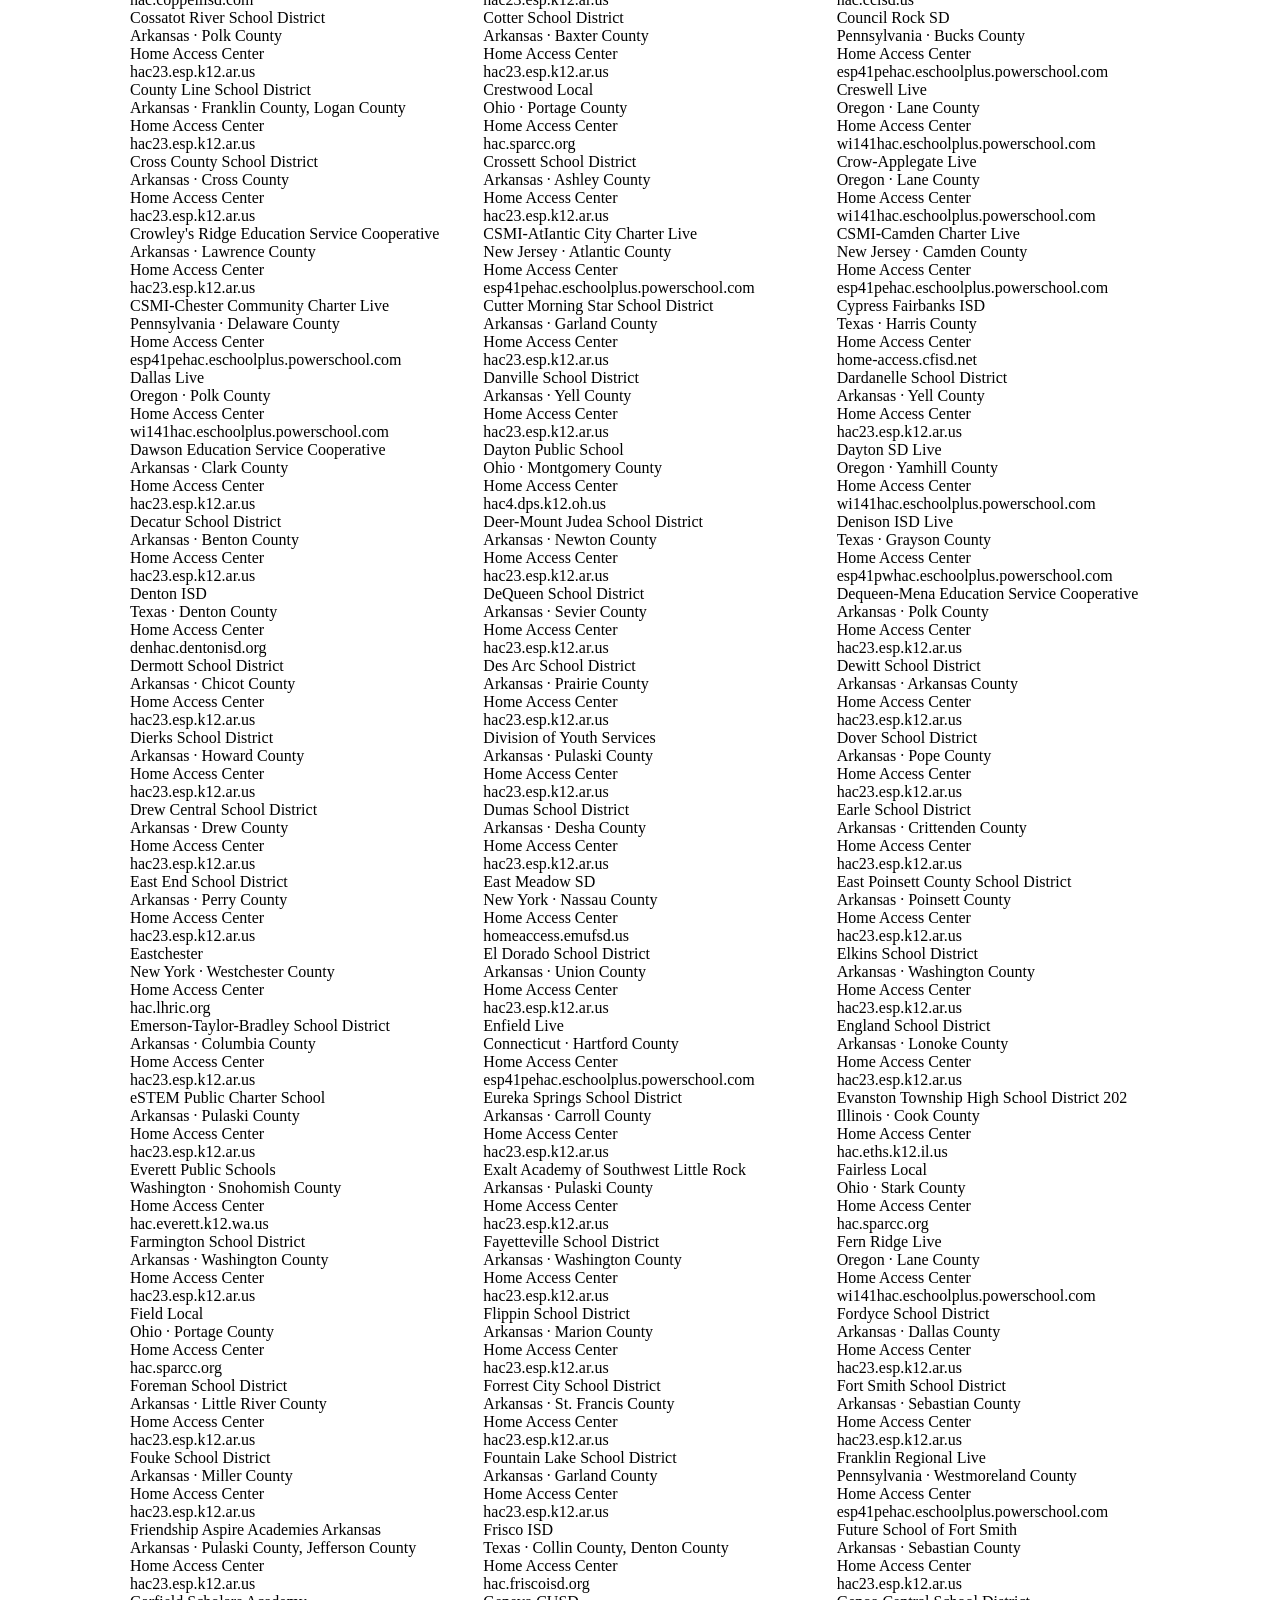
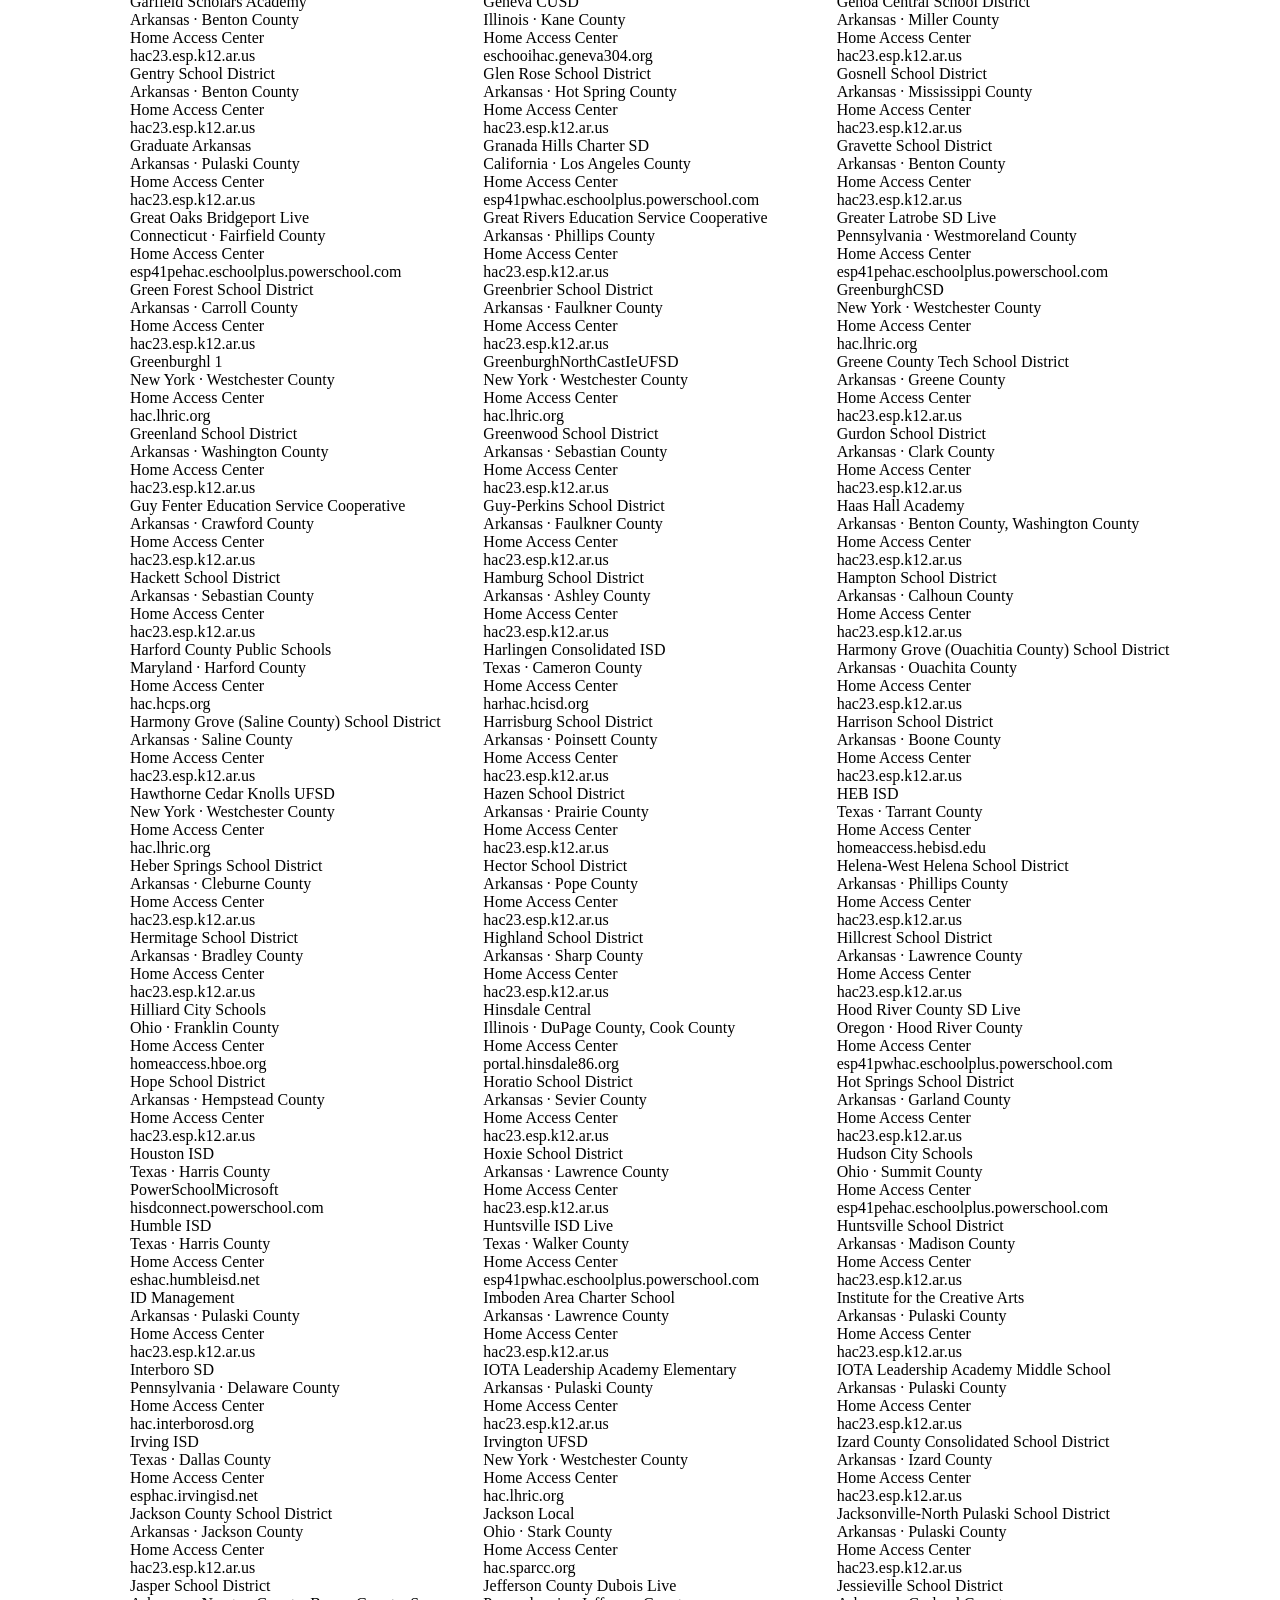
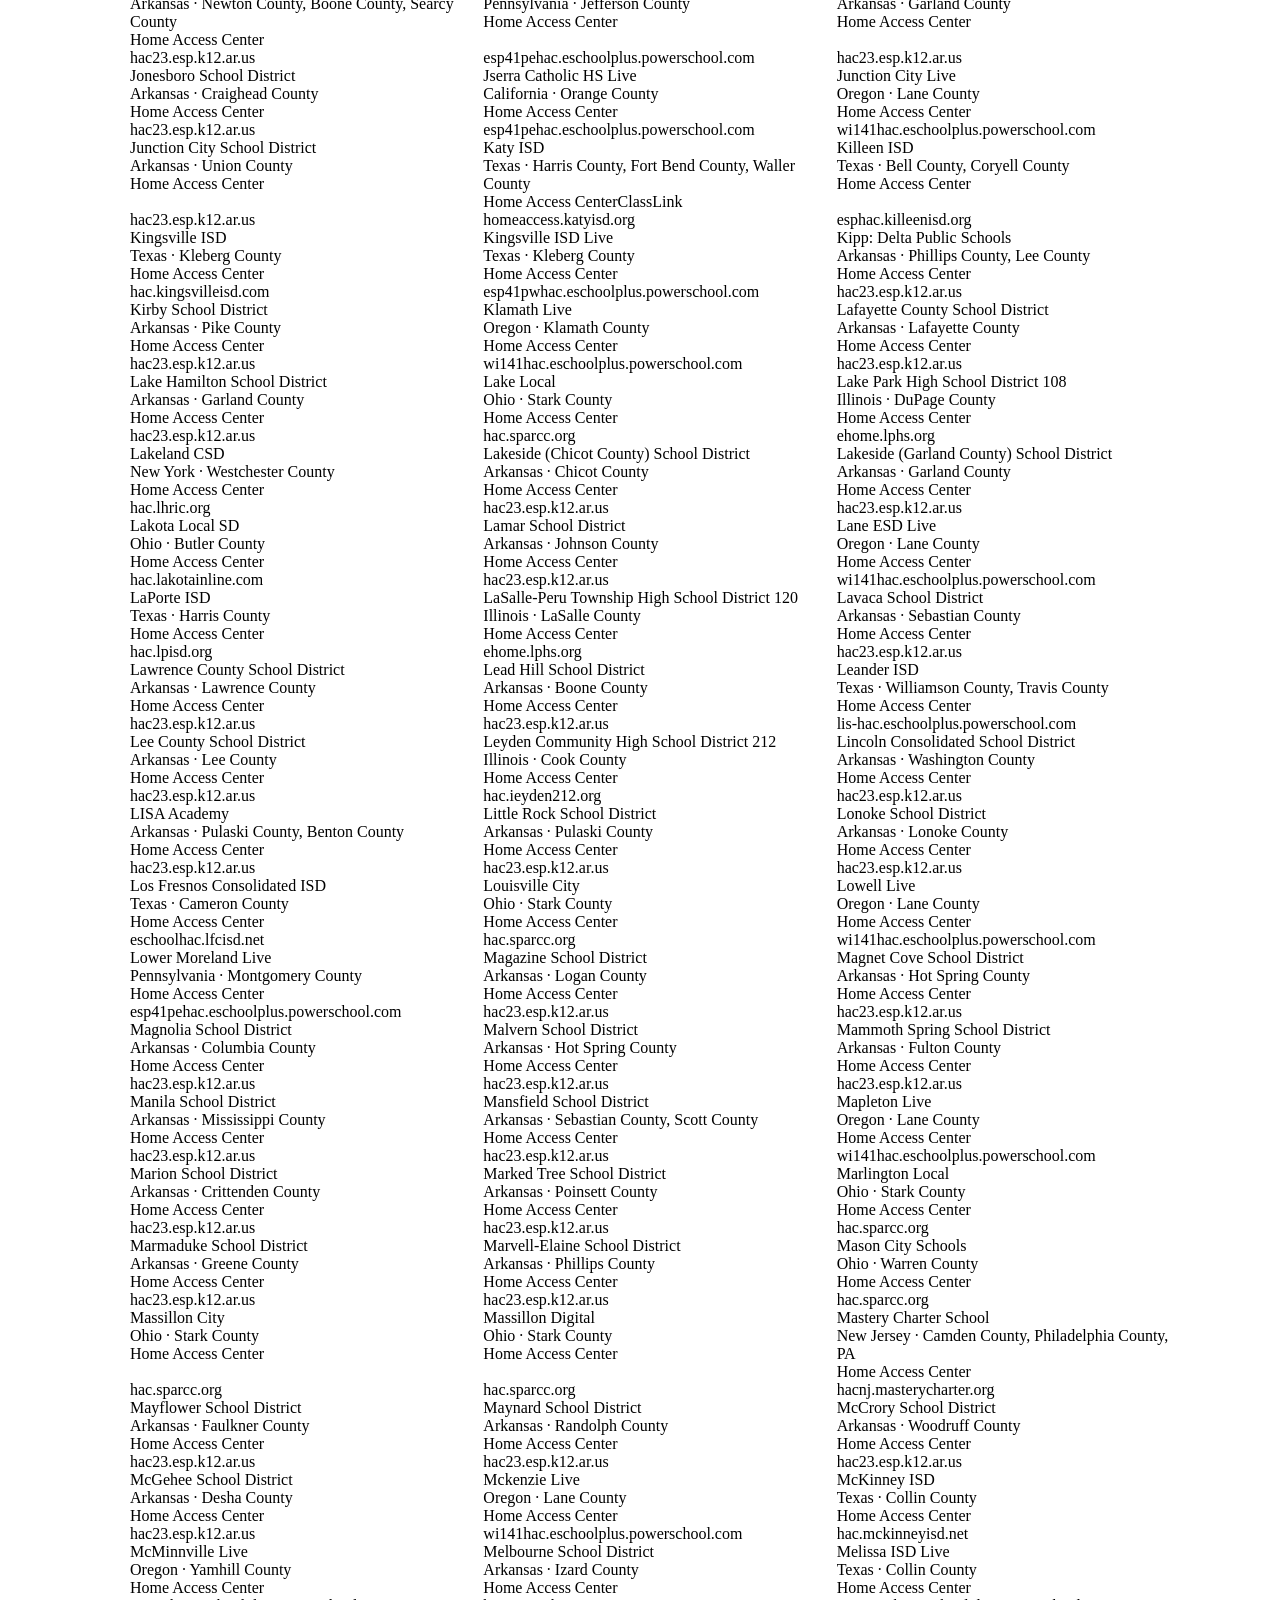
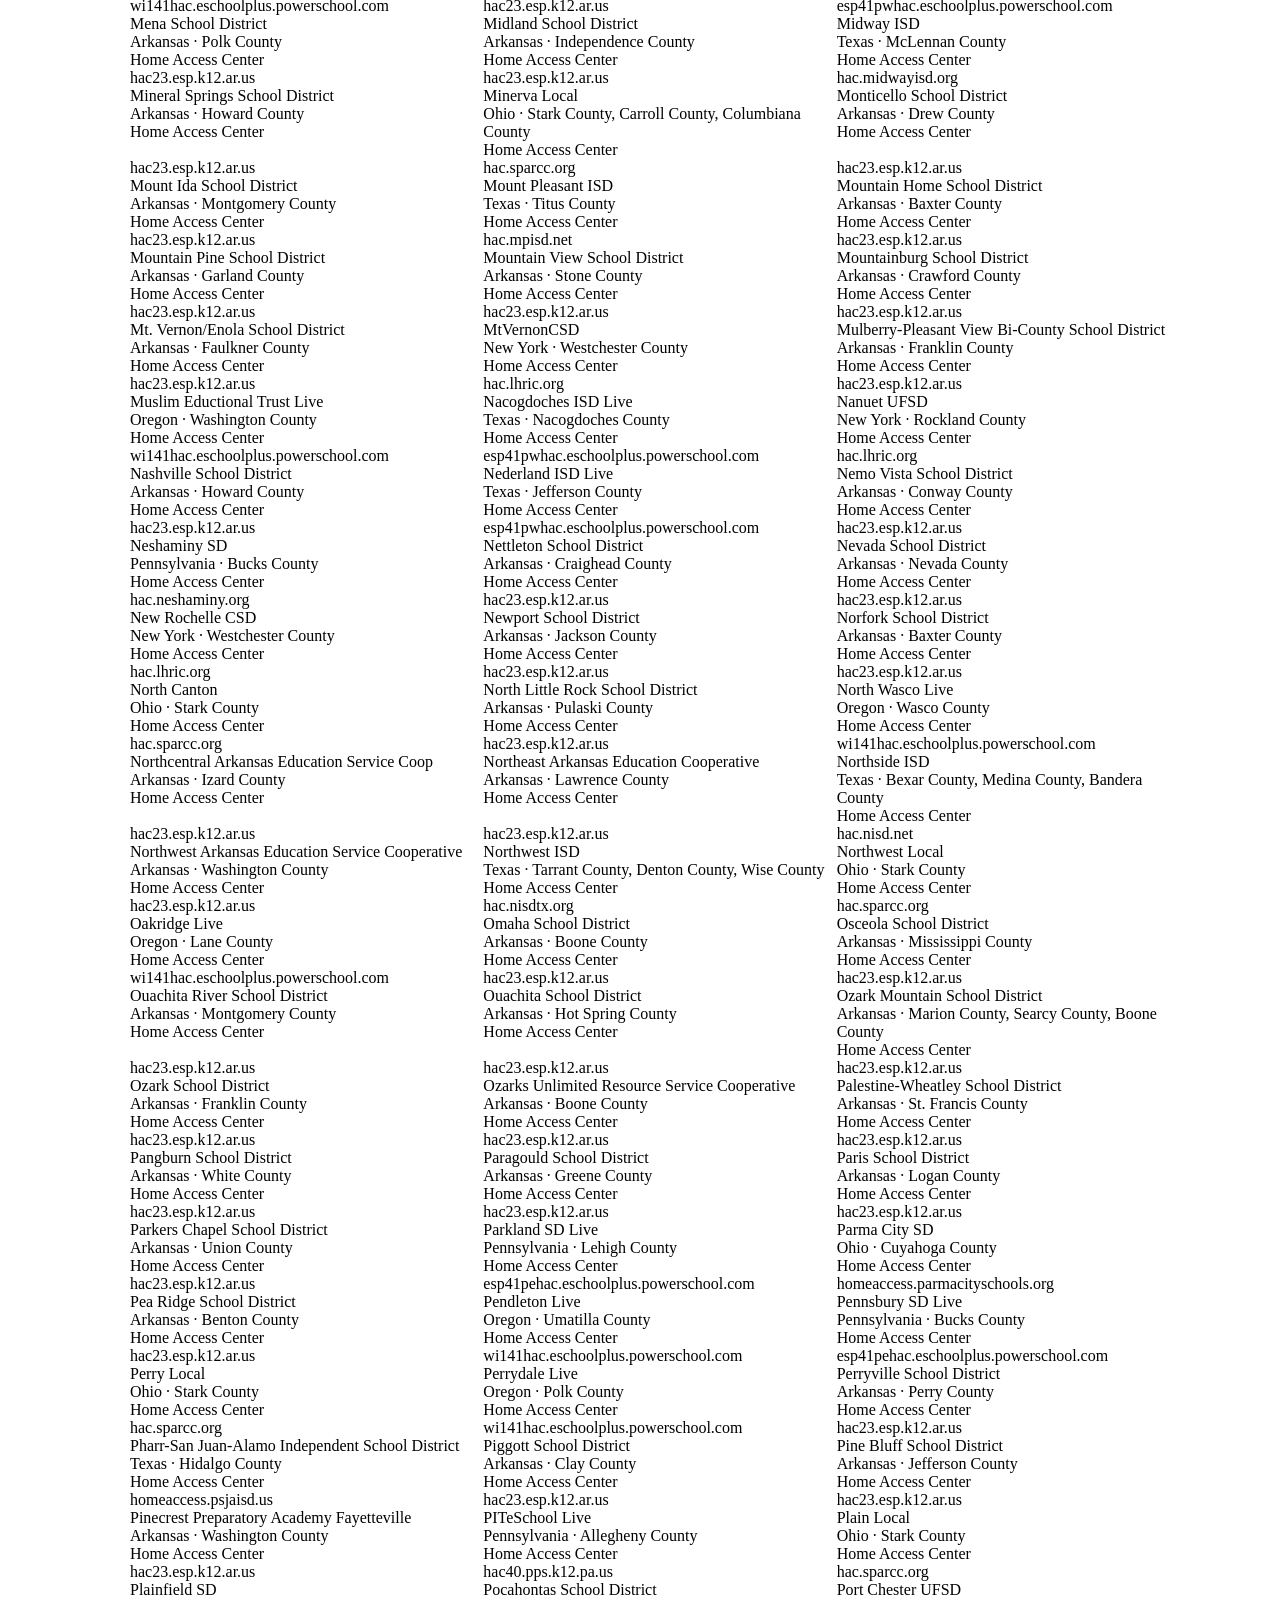
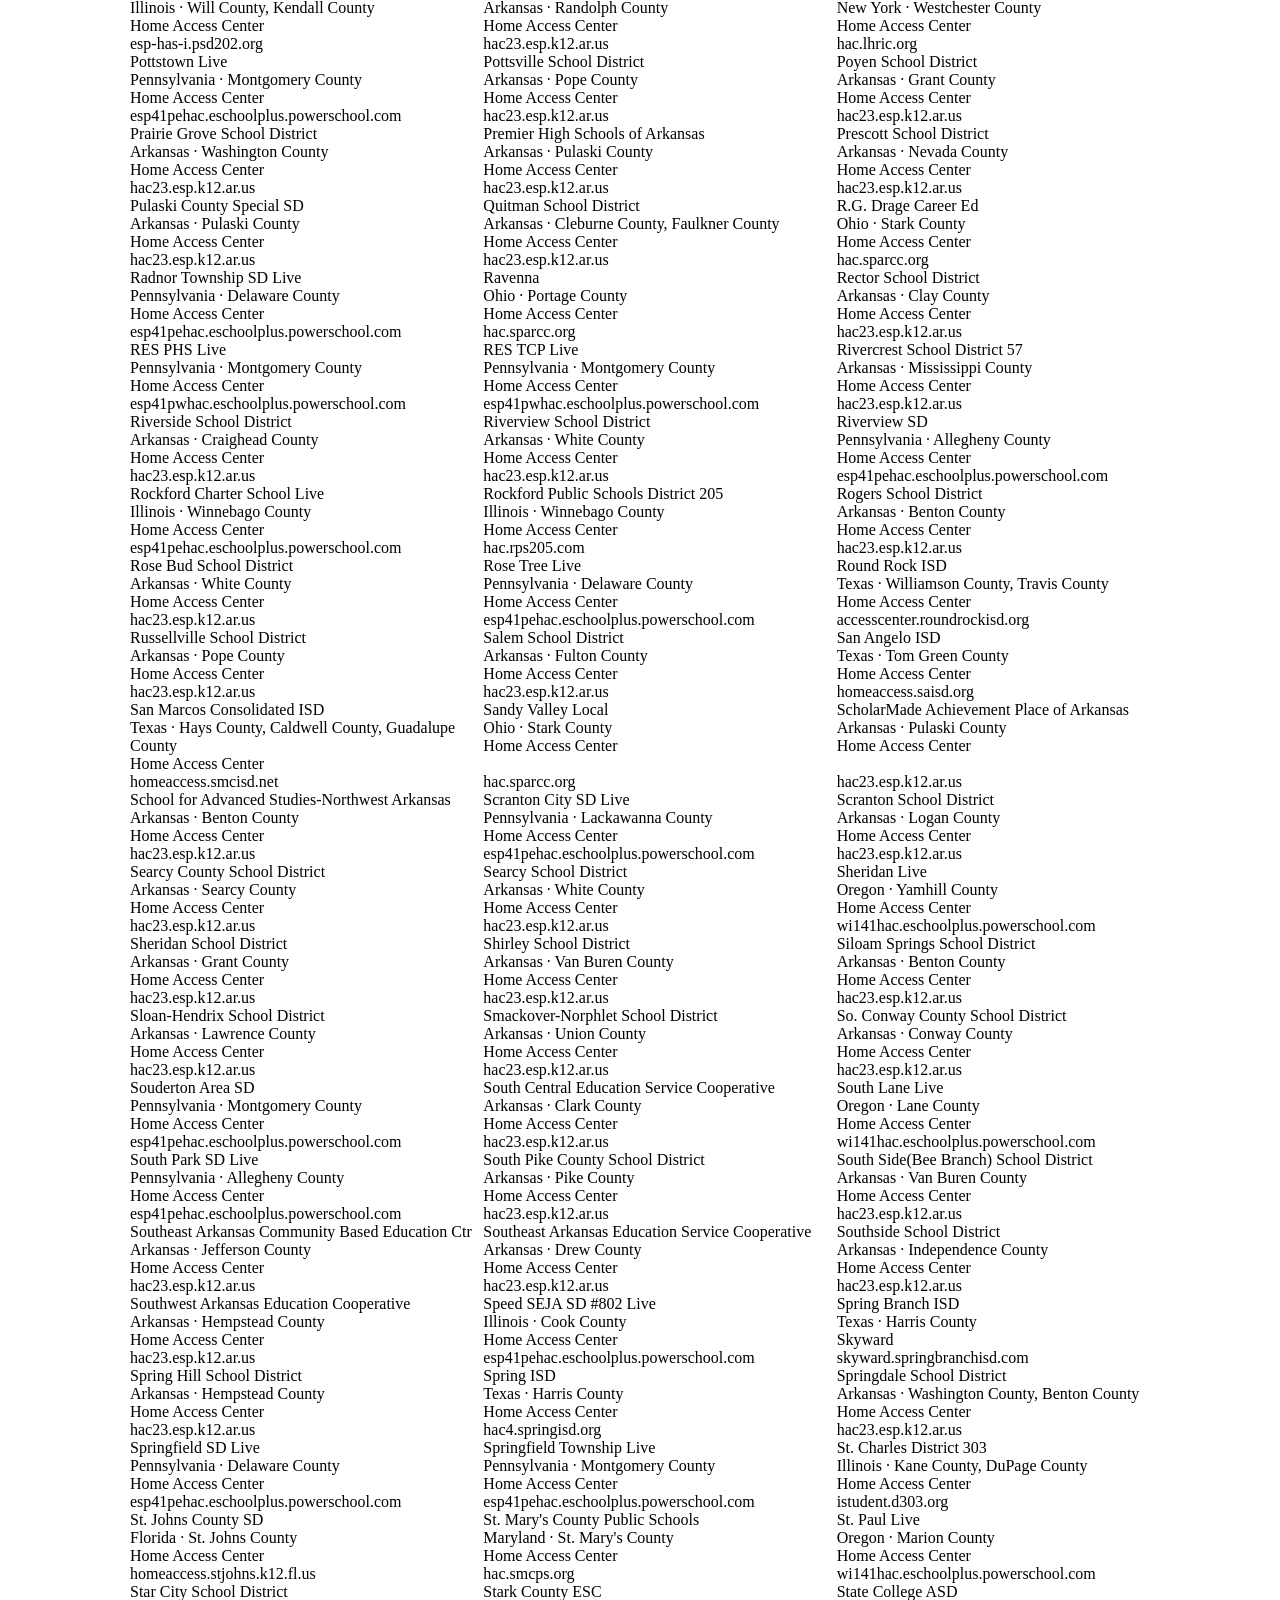
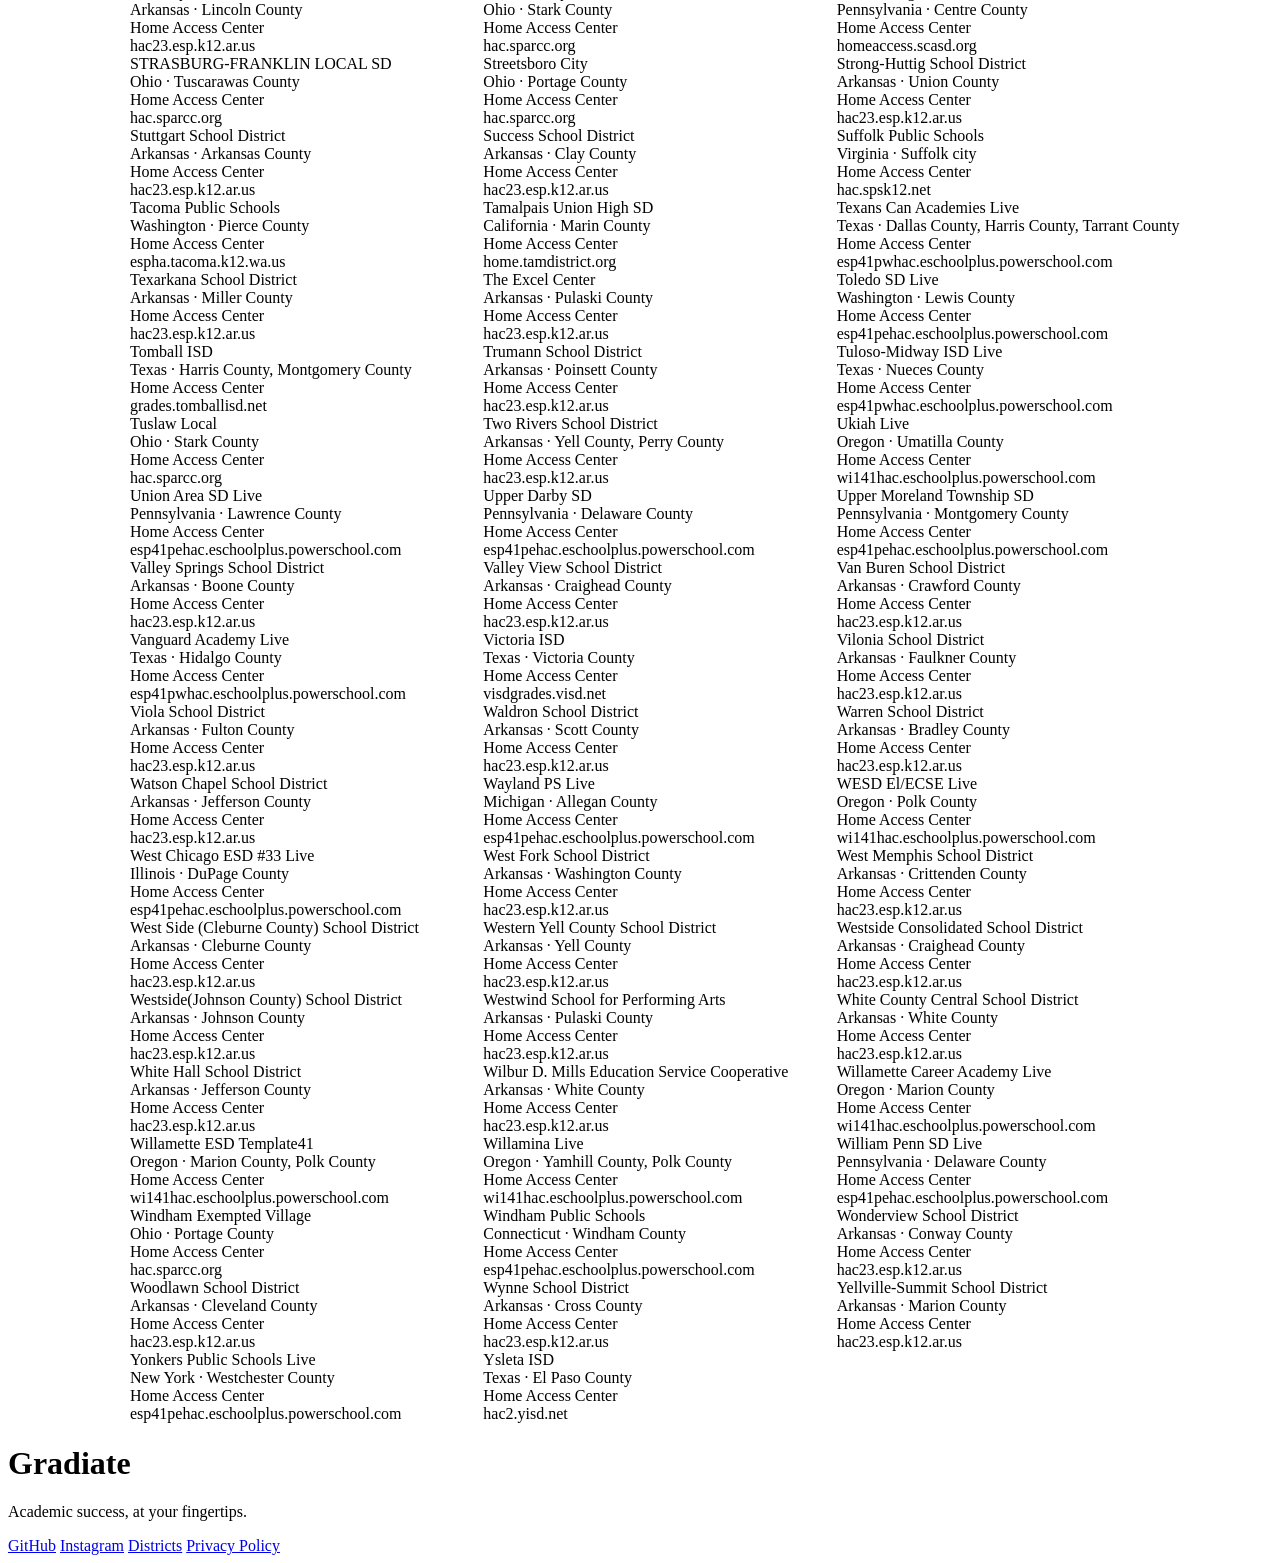
==== commit 780fba2a: "filter chips" ====
--- a/districts.html
+++ b/districts.html
@@ -84,6 +84,7 @@
           </label>
           <span class="districts-list__results" id="district-results" aria-live="polite"></span>
         </div>
+        <div class="state-filter" id="state-filter" role="group" aria-label="Filter by state"></div>
 
         <ul class="districts-list__grid" id="district-list">
           <li class="districts-list__status">Loading districts…</li>
--- a/styles/districts.css
+++ b/styles/districts.css
@@ -266,6 +266,49 @@
   white-space: nowrap;
 }
 
+.state-filter {
+  display: flex;
+  flex-wrap: wrap;
+  gap: var(--spacing-sm);
+  margin: calc(-1 * var(--spacing-sm)) 0 var(--spacing-lg);
+}
+
+.state-filter:empty {
+  display: none;
+}
+
+.state-chip {
+  display: inline-flex;
+  align-items: center;
+  gap: var(--spacing-xs);
+  padding: var(--spacing-xs) var(--spacing-md);
+  border: 2px solid var(--theme-primary);
+  border-radius: var(--border-radius-full);
+  background: transparent;
+  color: var(--text-color);
+  font: inherit;
+  font-size: var(--font-size-sm);
+  font-weight: var(--font-weight-semibold);
+  cursor: pointer;
+  transition: background-color var(--transition-base), border-color var(--transition-base);
+}
+
+.state-chip:hover {
+  background: var(--component-bg-secondary);
+}
+
+.state-chip[aria-pressed="true"] {
+  background: var(--theme-secondary);
+  border-color: var(--theme-secondary);
+  color: var(--color-white);
+}
+
+.state-chip__count {
+  font-weight: var(--font-weight-normal);
+  font-variant-numeric: tabular-nums;
+  opacity: 0.7;
+}
+
 .districts-list__grid {
   list-style: none;
   display: grid;
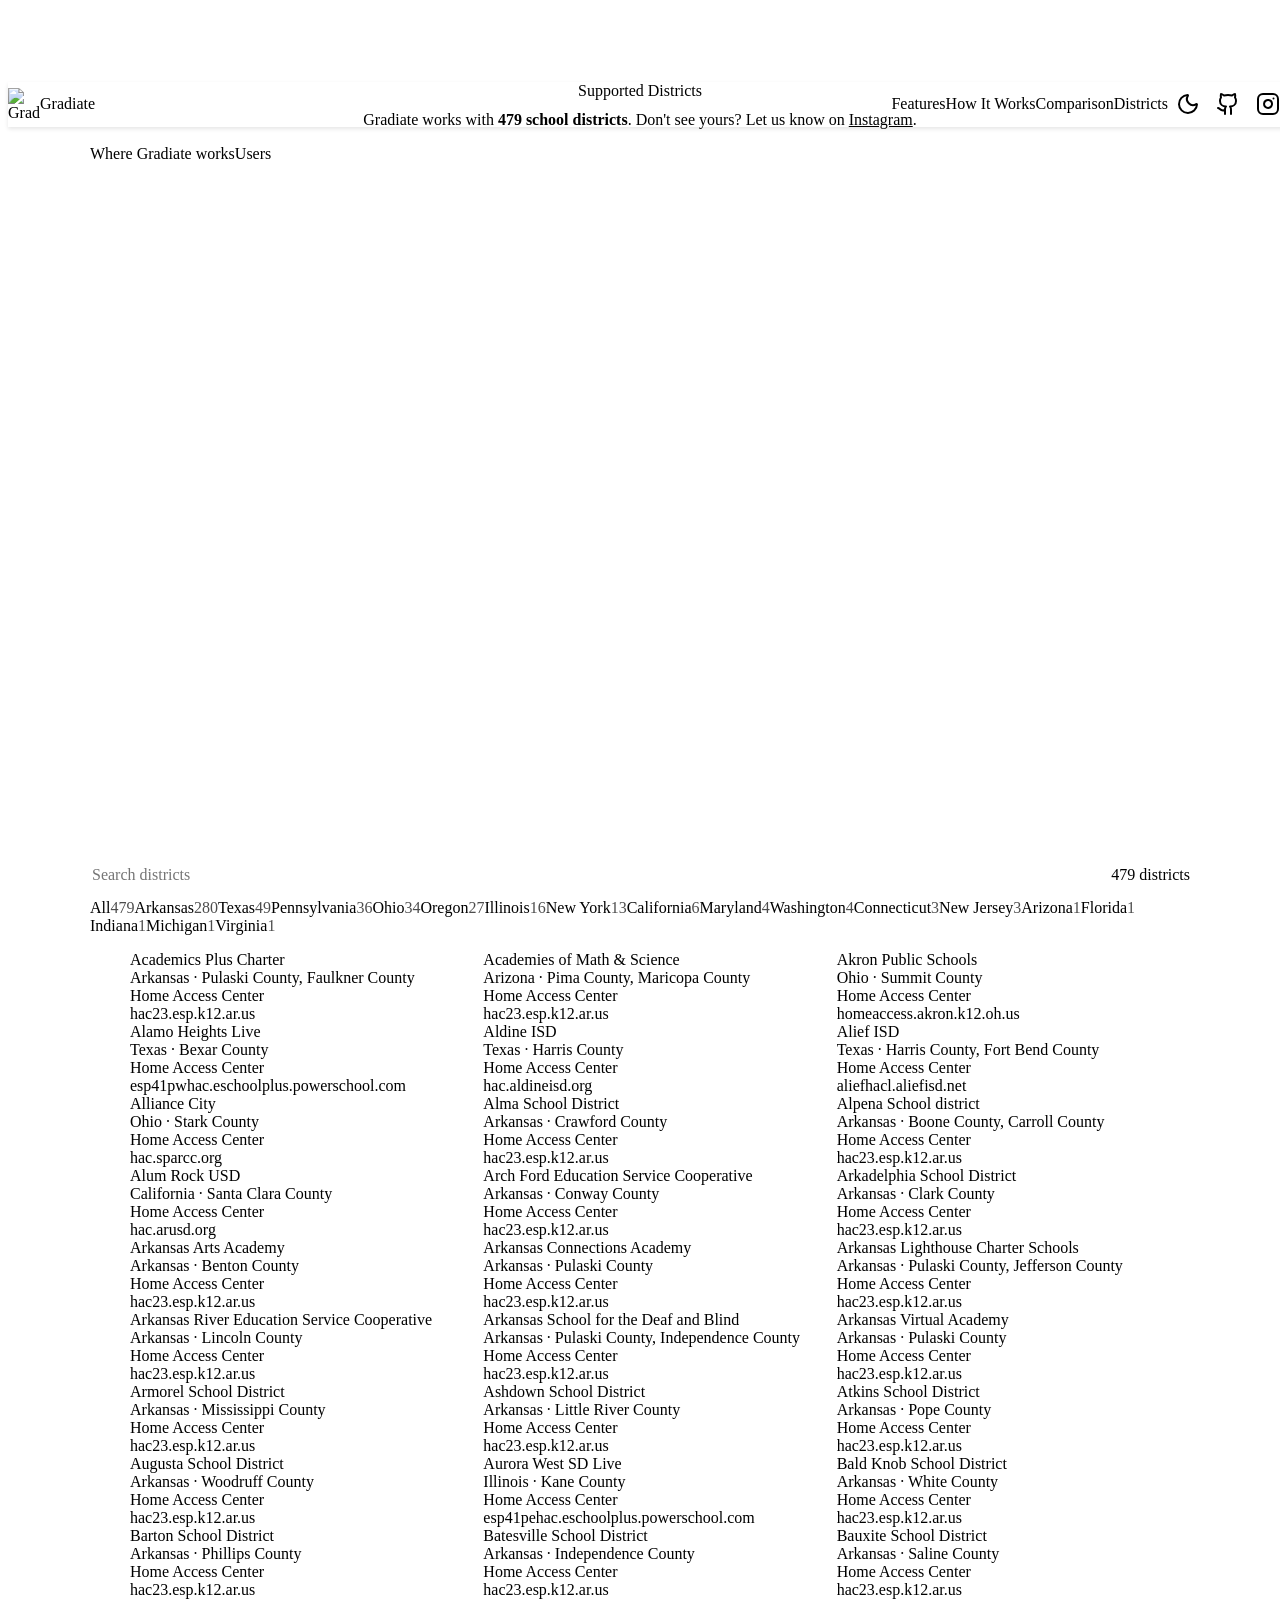
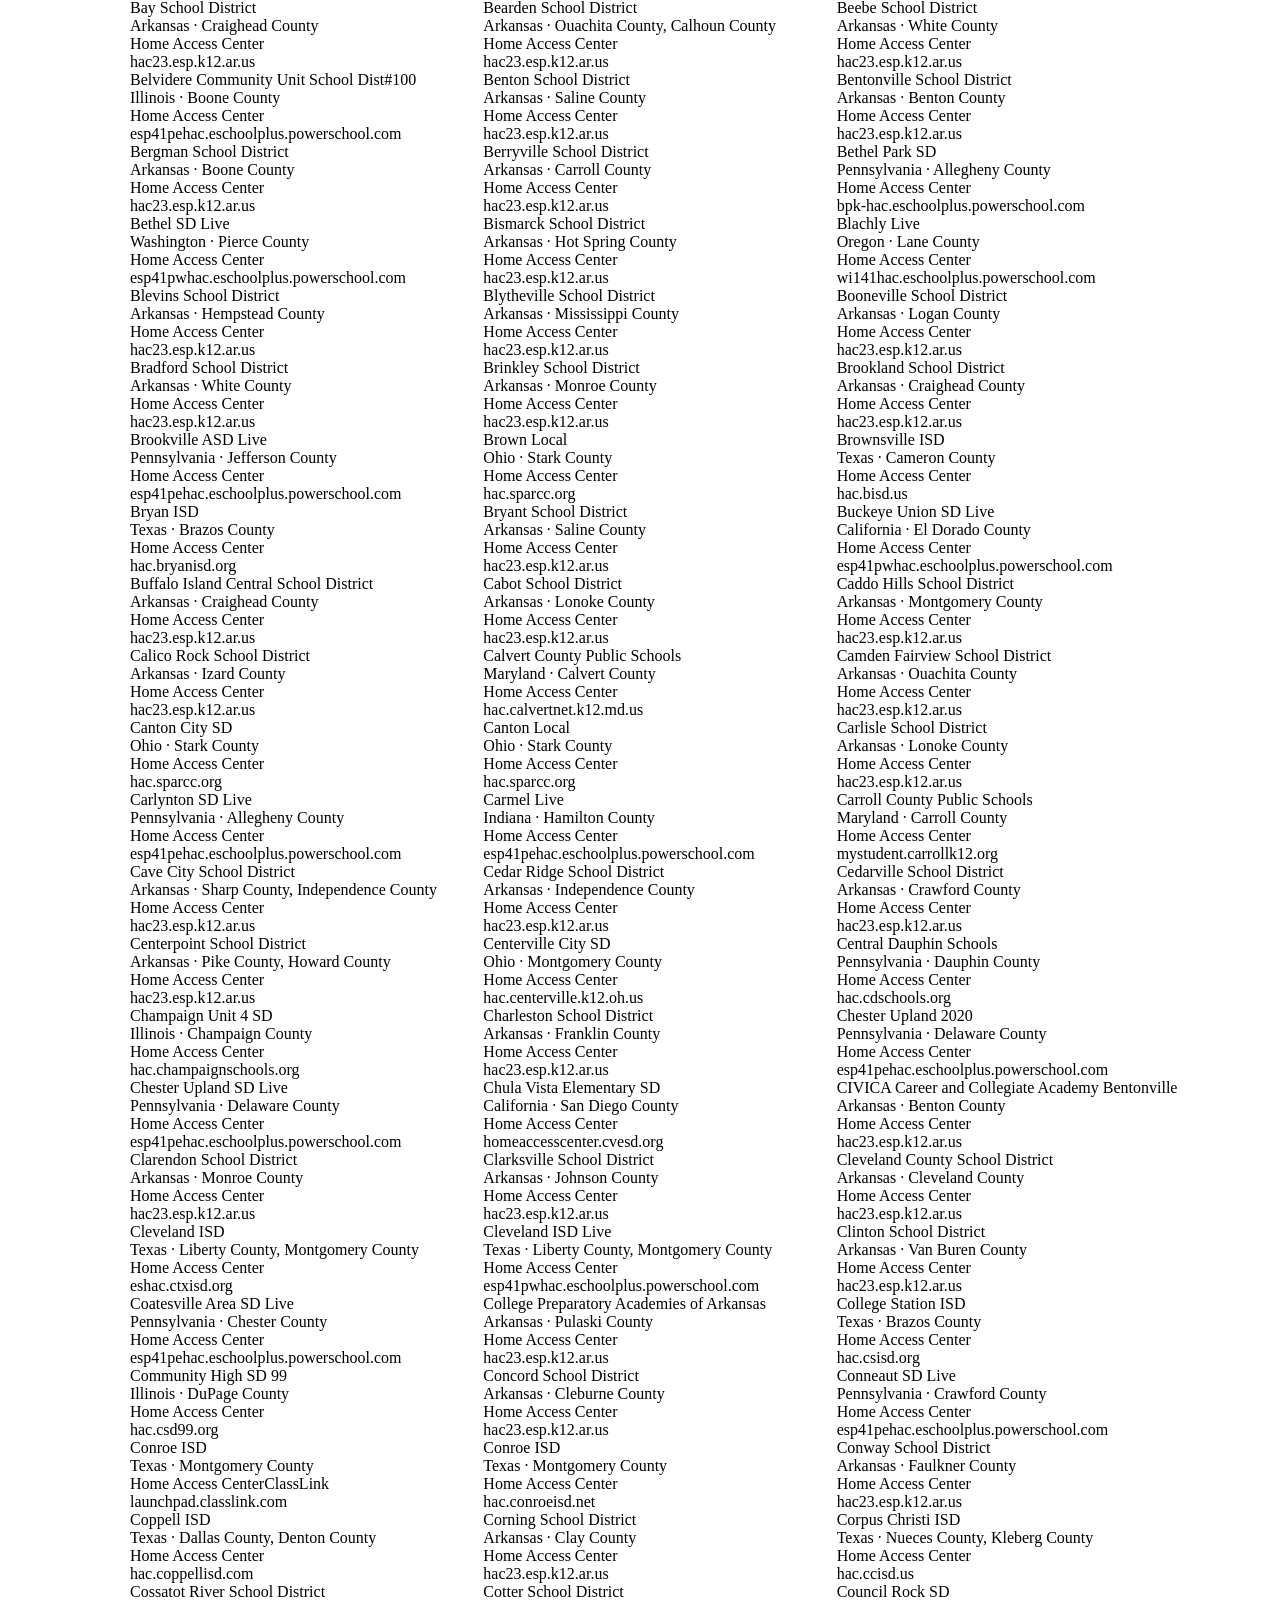
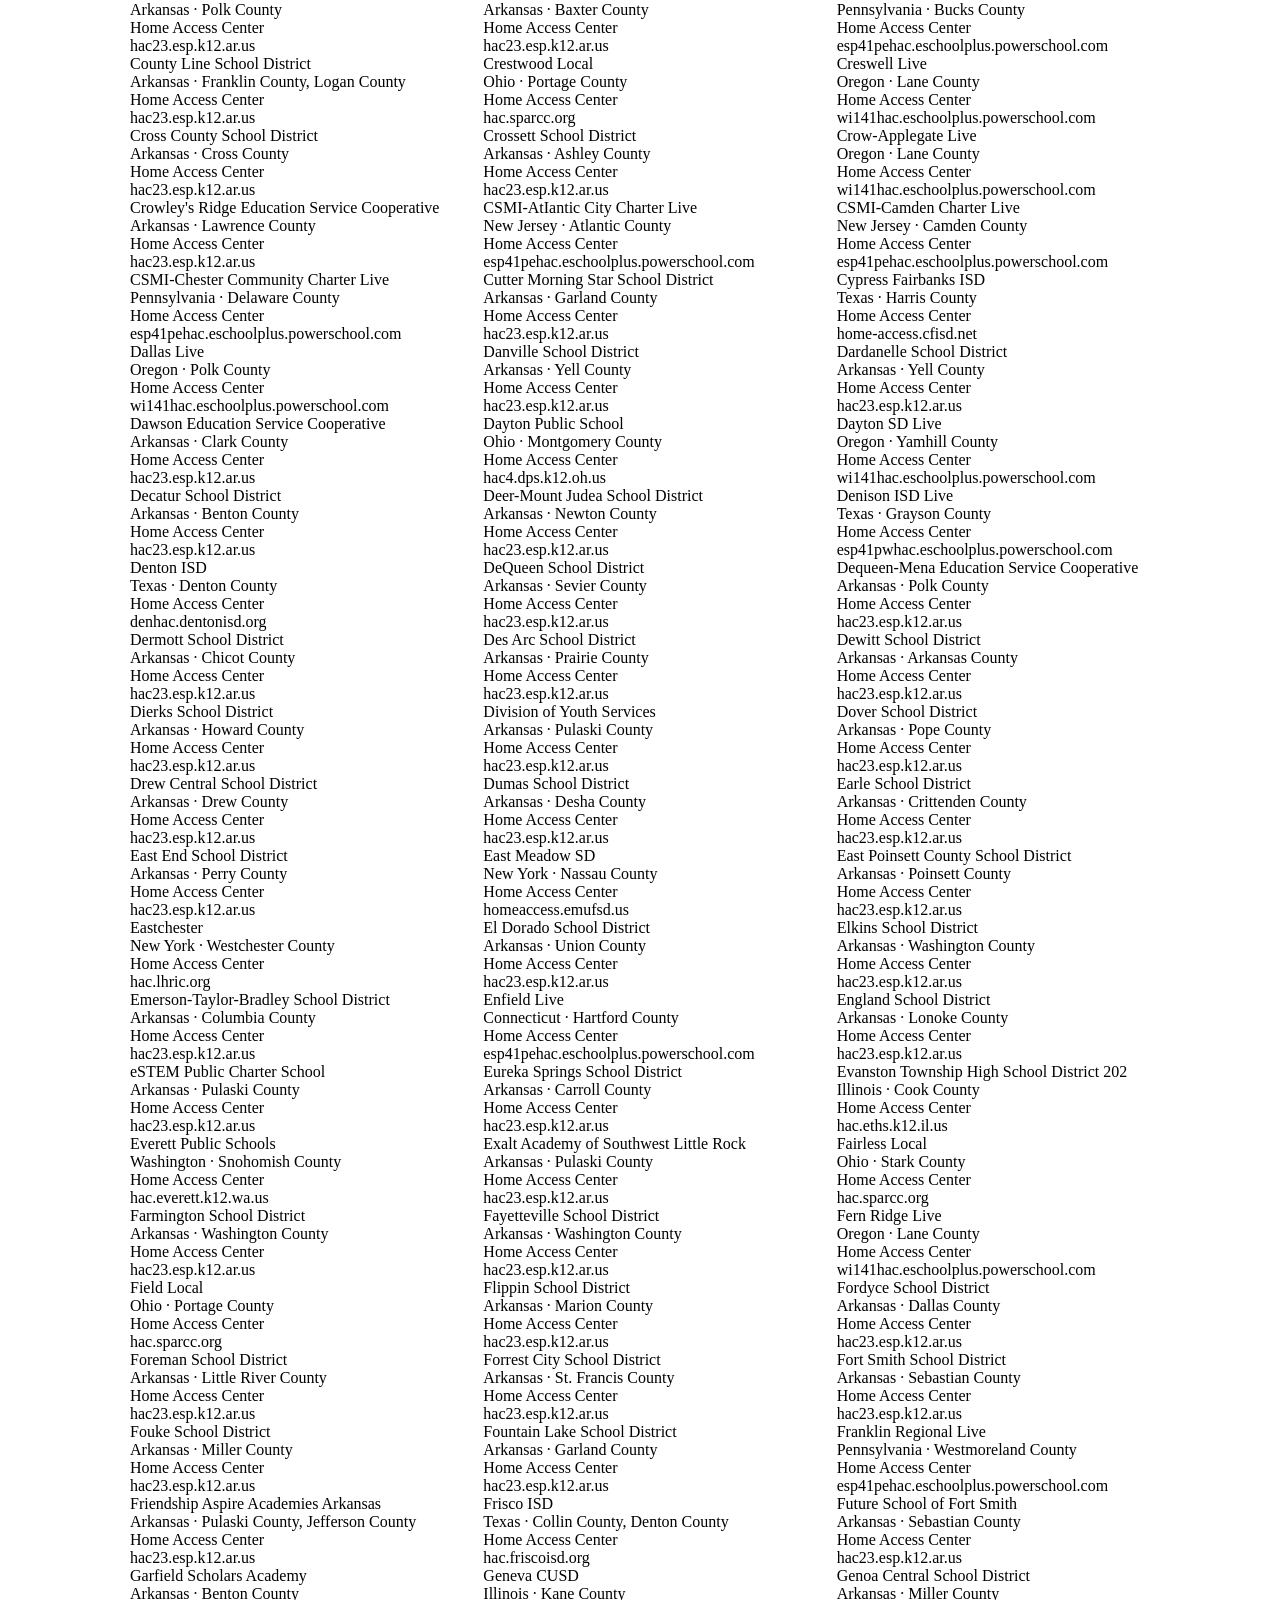
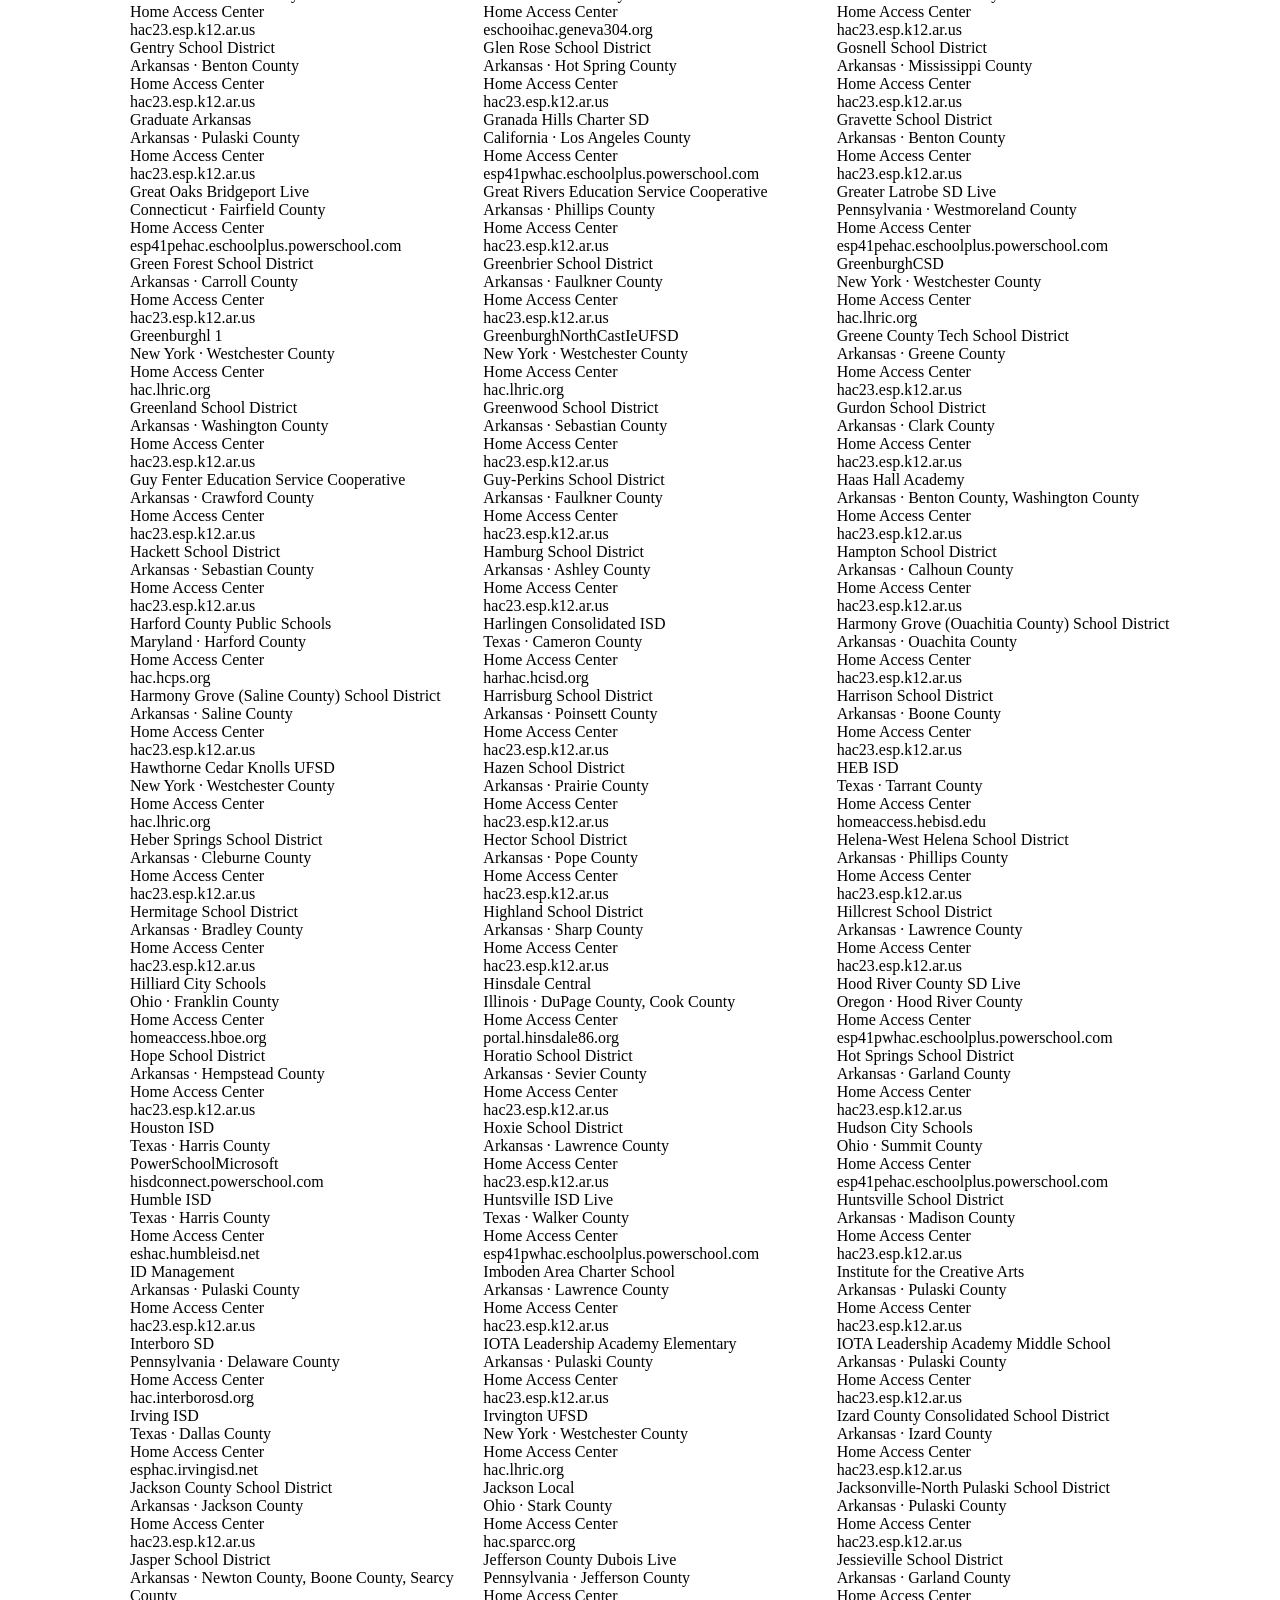
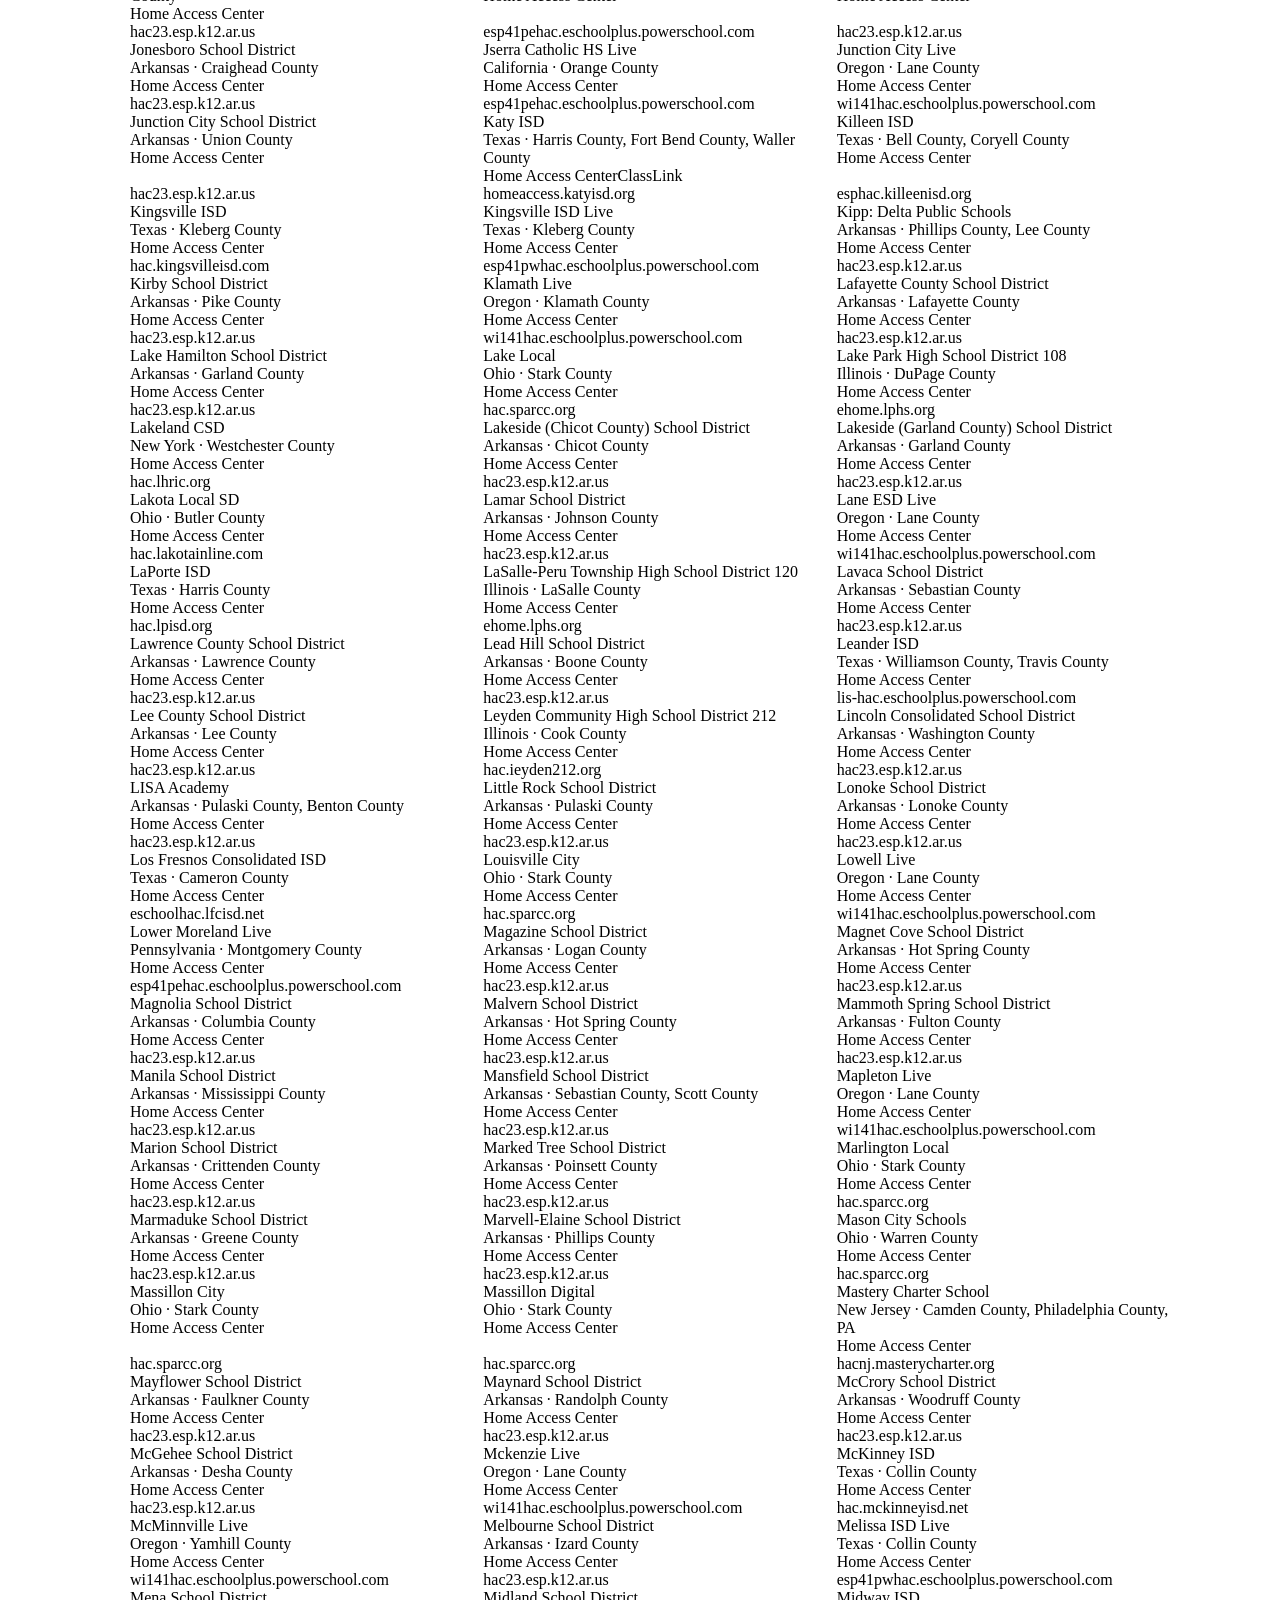
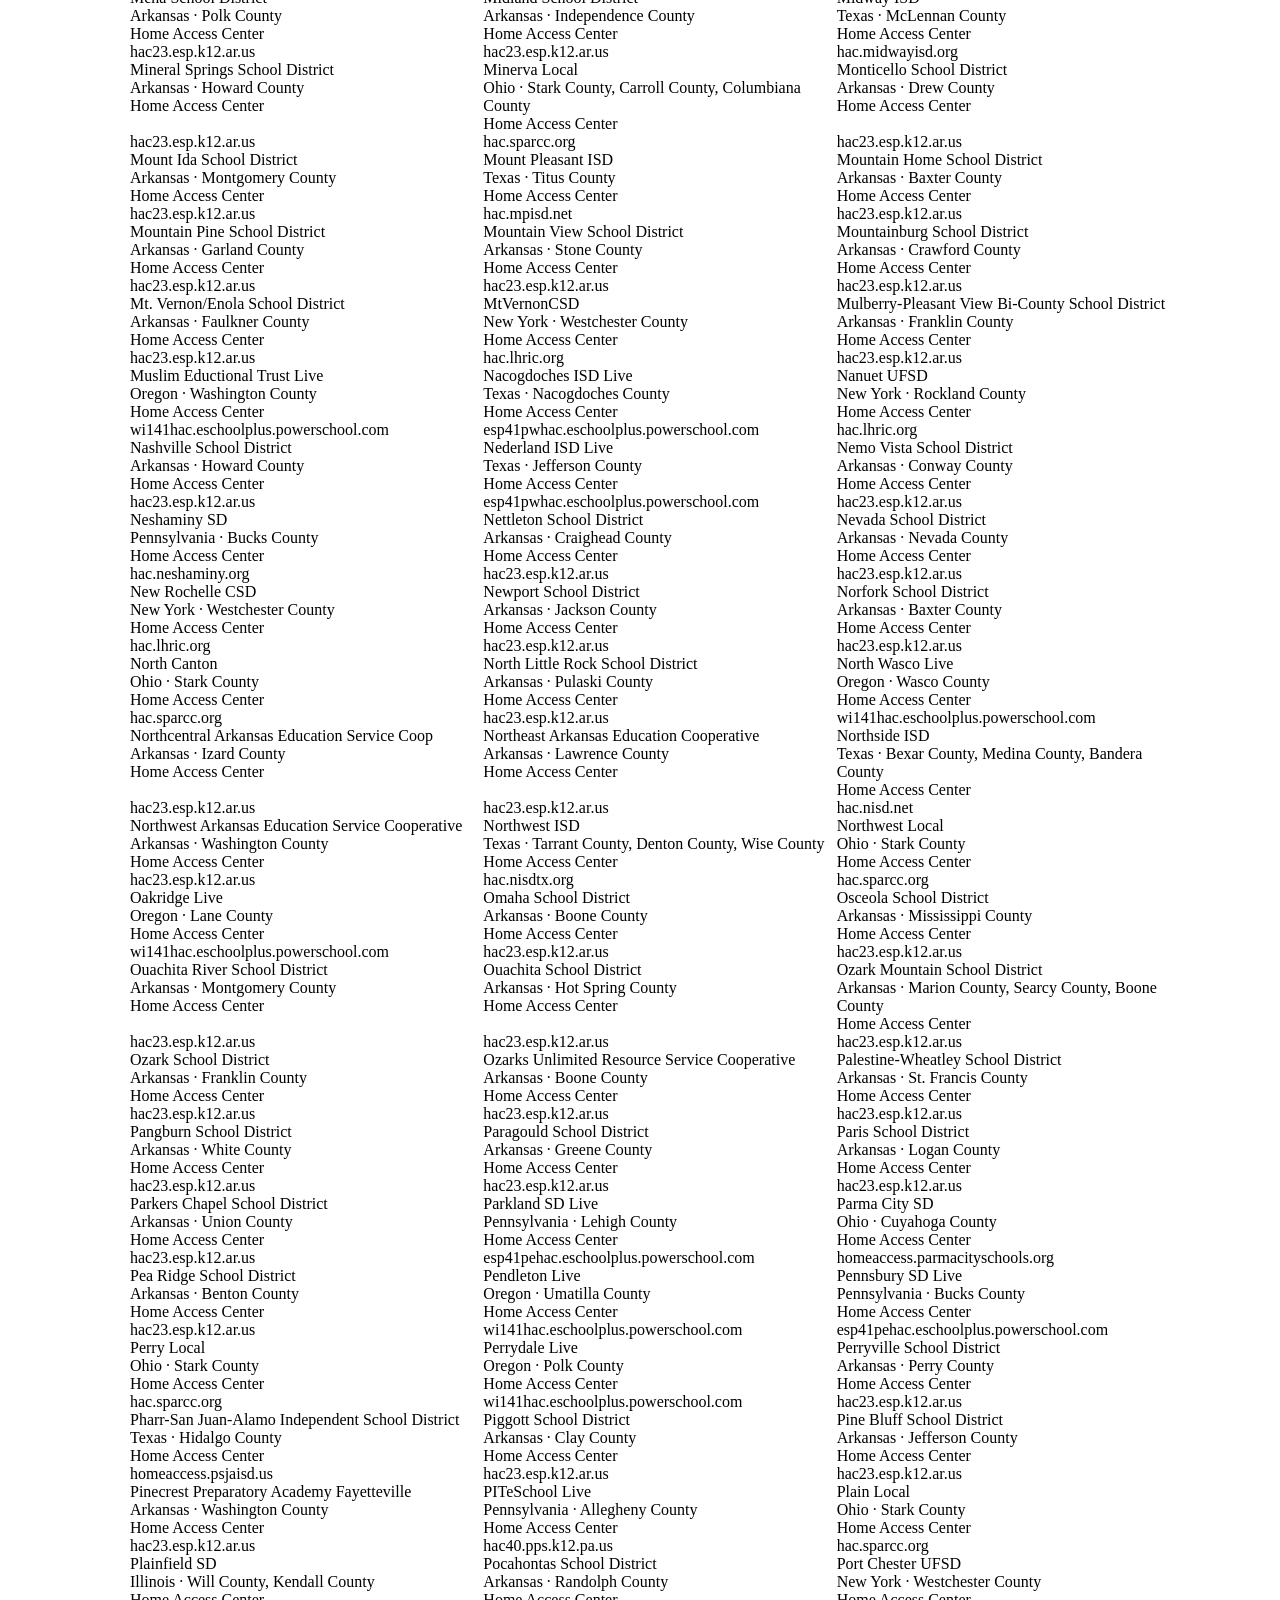
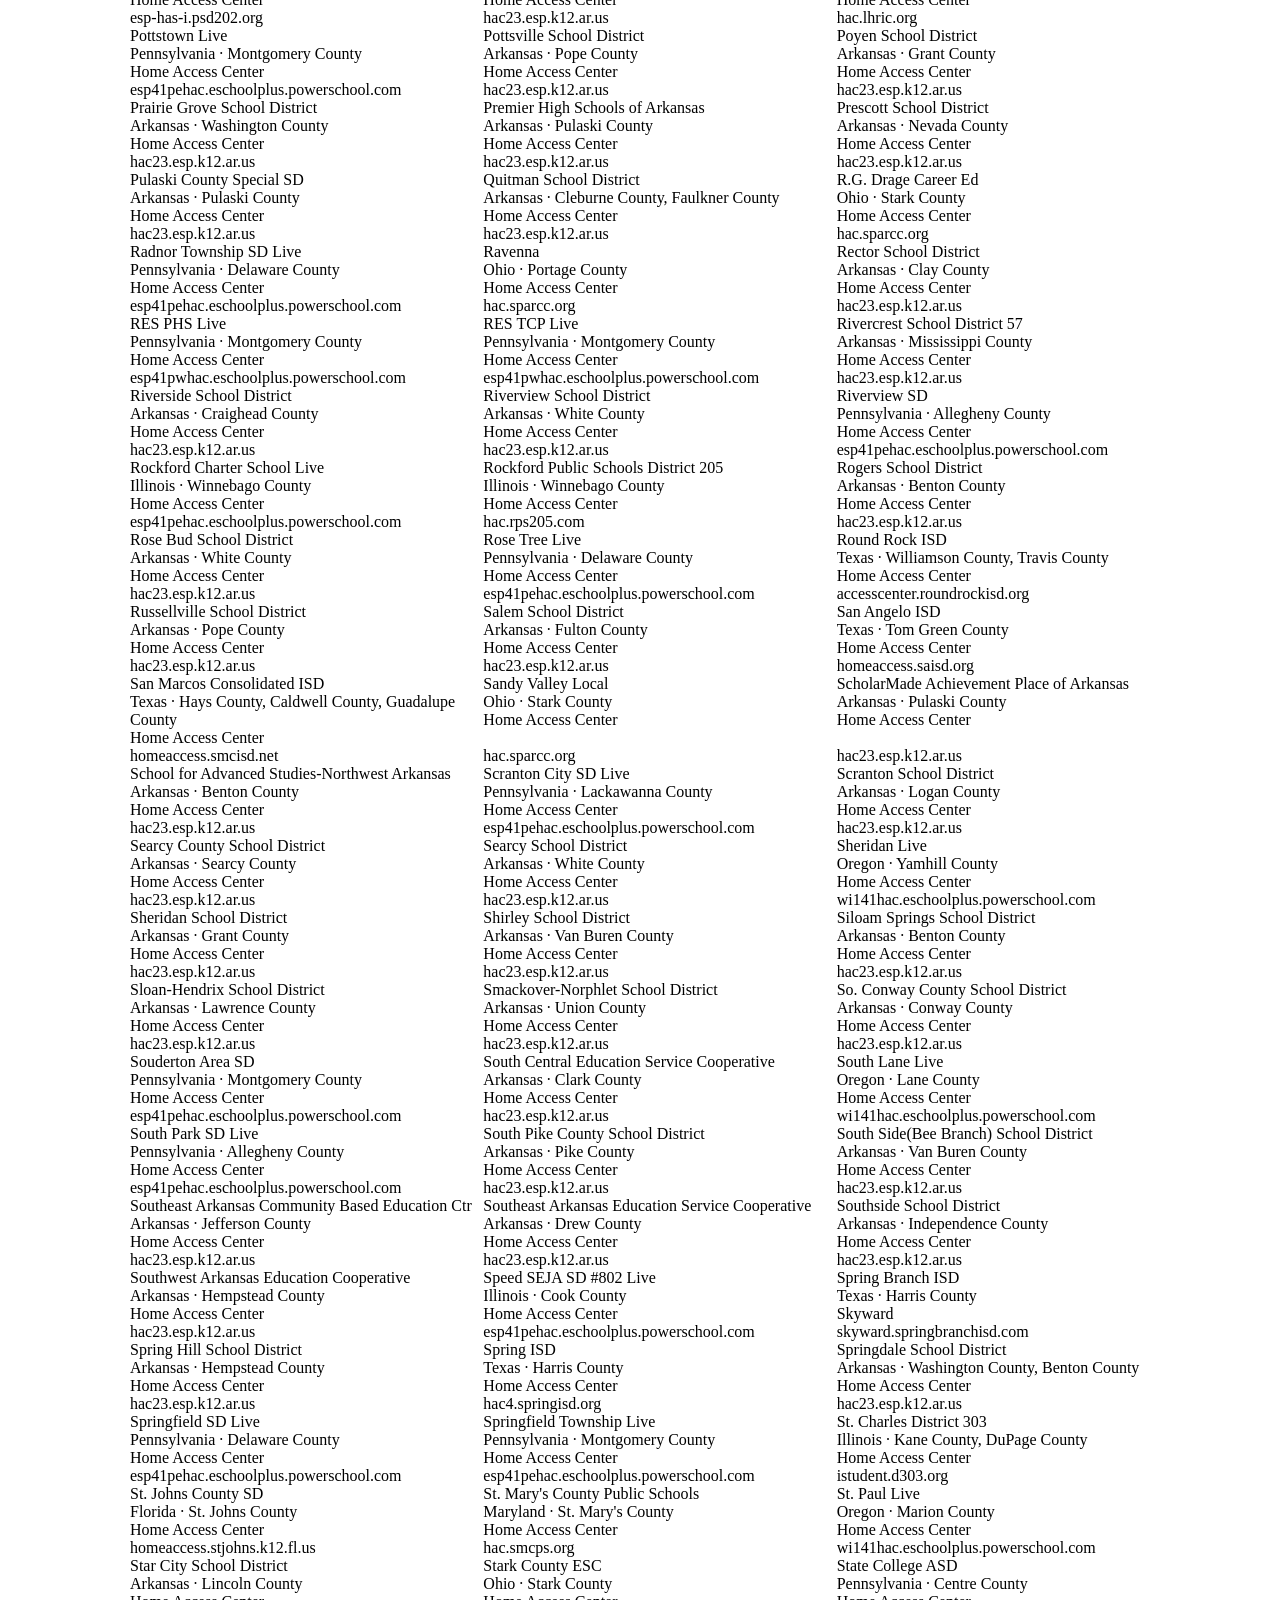
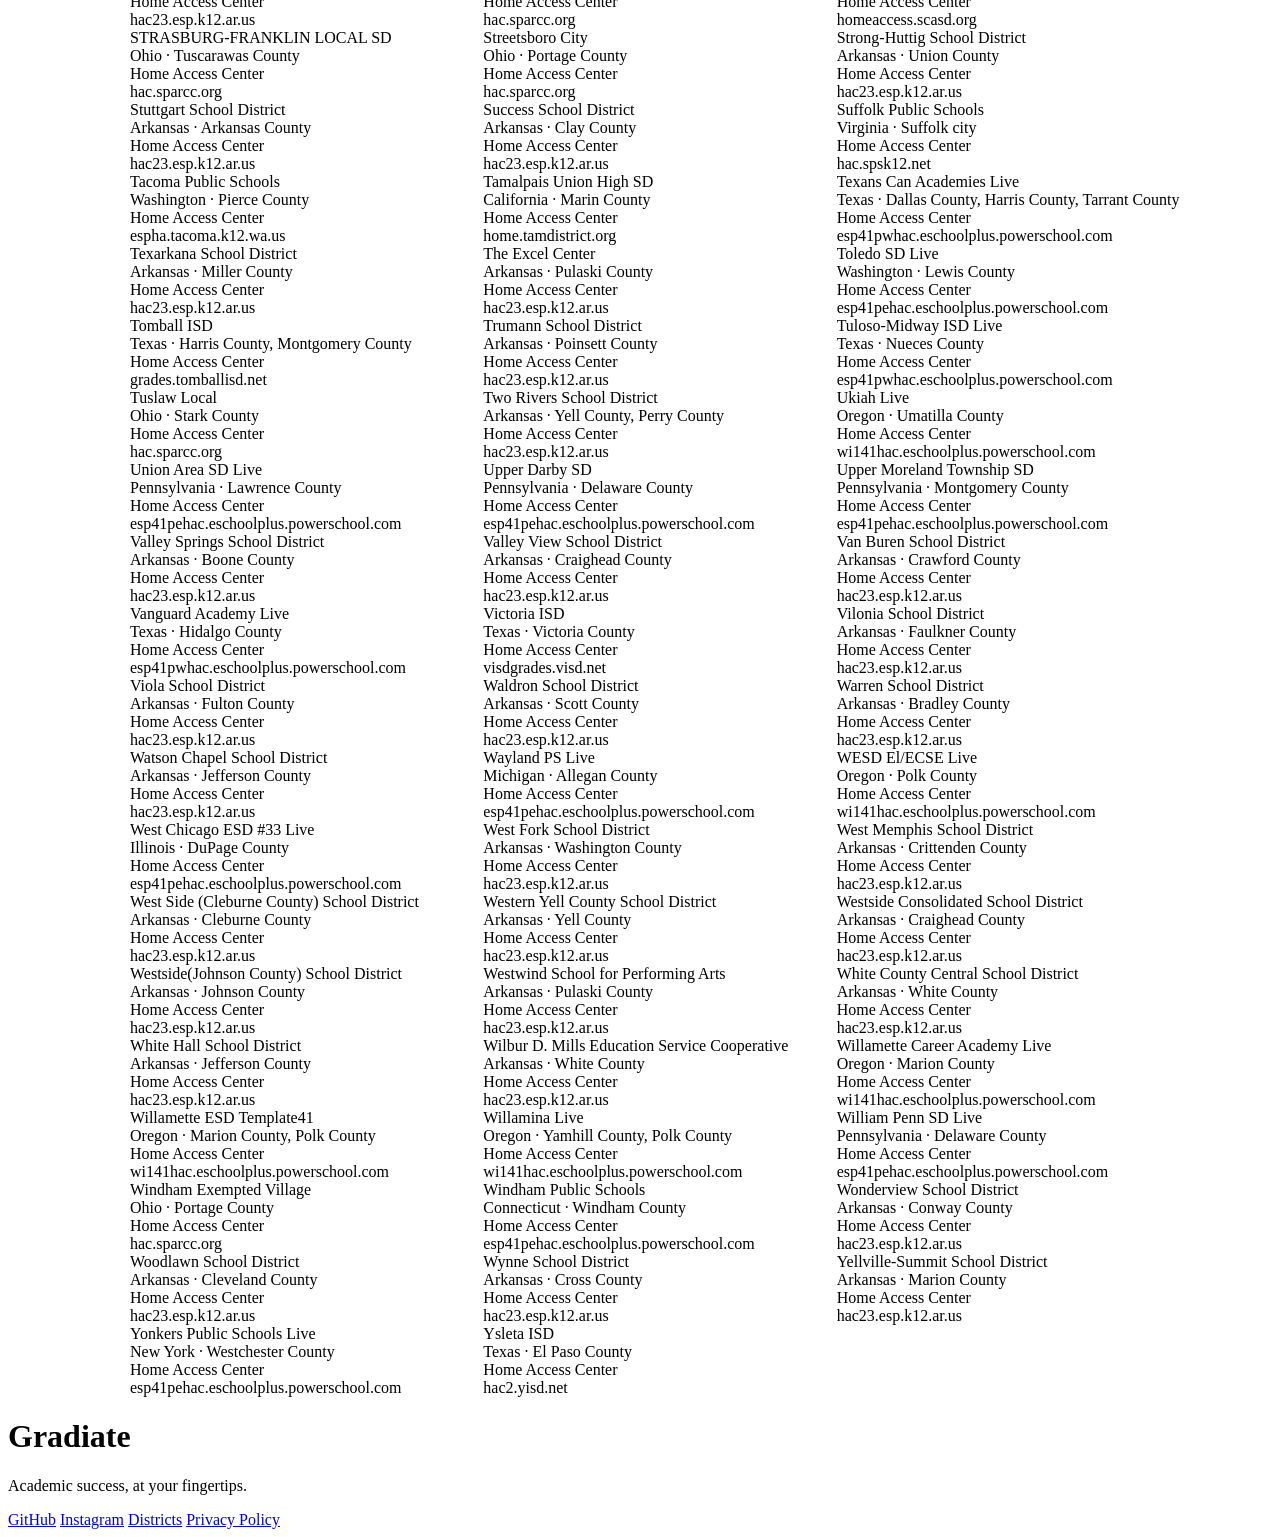
==== commit 2d9fa433: "users" ====
--- a/districts.html
+++ b/districts.html
@@ -63,11 +63,14 @@
       <!-- County choropleth. Falls back to gray states + "coming soon" when districts.json has no locations. -->
       <section class="districts-map" aria-label="Map of supported districts by county">
         <div class="districts-map__header">
-          <h2 class="districts-map__heading">Where Gradiate works</h2>
+          <div class="map-tabs" role="group" aria-label="Map view">
+            <button type="button" class="map-tab" data-view="districts" aria-pressed="true">Where Gradiate works</button>
+            <button type="button" class="map-tab" data-view="users" aria-pressed="false">Users</button>
+          </div>
           <span class="districts-map__summary" id="map-summary"></span>
         </div>
         <svg class="districts-map__svg" id="districts-map" viewBox="0 0 975 610" role="img"
-          aria-label="Map of the United States shaded by how many supported districts serve each county."></svg>
+          aria-label="Map of the United States shaded by supported districts or Gradiate users in each county."></svg>
         <div class="districts-map__legend" id="map-legend"></div>
         <div class="districts-map__tooltip" id="map-tooltip" hidden></div>
         <div class="districts-map__overlay">
--- a/styles/districts.css
+++ b/styles/districts.css
@@ -68,15 +68,45 @@
 .districts-map__header {
   display: flex;
   flex-wrap: wrap;
-  align-items: baseline;
+  align-items: center;
   justify-content: space-between;
   gap: var(--spacing-xs) var(--spacing-md);
   margin-bottom: var(--spacing-md);
 }
 
-.districts-map__heading {
-  font-size: var(--font-size-xl);
+/* Same look as the home page's Website / App tabs */
+.map-tabs {
+  display: flex;
+  flex-wrap: wrap;
+  gap: var(--spacing-sm);
+}
+
+.map-tab {
+  background: transparent;
+  border: 3px solid var(--theme-secondary);
+  color: var(--theme-secondary);
+  padding: var(--spacing-sm) var(--spacing-lg);
+  border-radius: var(--border-radius-md);
+  font: inherit;
+  font-size: var(--font-size-base);
   font-weight: var(--font-weight-semibold);
+  cursor: pointer;
+  transition: all var(--transition-slower);
+}
+
+.dark .map-tab {
+  color: var(--color-white);
+}
+
+.map-tab:hover,
+.map-tab[aria-pressed="true"] {
+  background-color: var(--theme-secondary);
+  color: var(--color-white);
+}
+
+.districts-map--pending .map-tabs,
+.districts-map--pending .districts-map__summary {
+  display: none;
 }
 
 .districts-map__summary {
@@ -174,6 +204,13 @@
 
 .districts-map__tooltip[hidden] {
   display: none;
+}
+
+.districts-map__tooltip span {
+  max-width: 18rem;
+  white-space: normal;
+  font-size: var(--font-size-xs);
+  color: var(--text-color-tertiary);
 }
 
 .districts-map__tooltip strong {
@@ -406,8 +443,9 @@
     padding: var(--spacing-sm);
   }
 
-  .districts-map__heading {
-    font-size: var(--font-size-base);
+  .map-tab {
+    padding: var(--spacing-xs) var(--spacing-md);
+    font-size: var(--font-size-sm);
   }
 
   .districts-map__legend {
